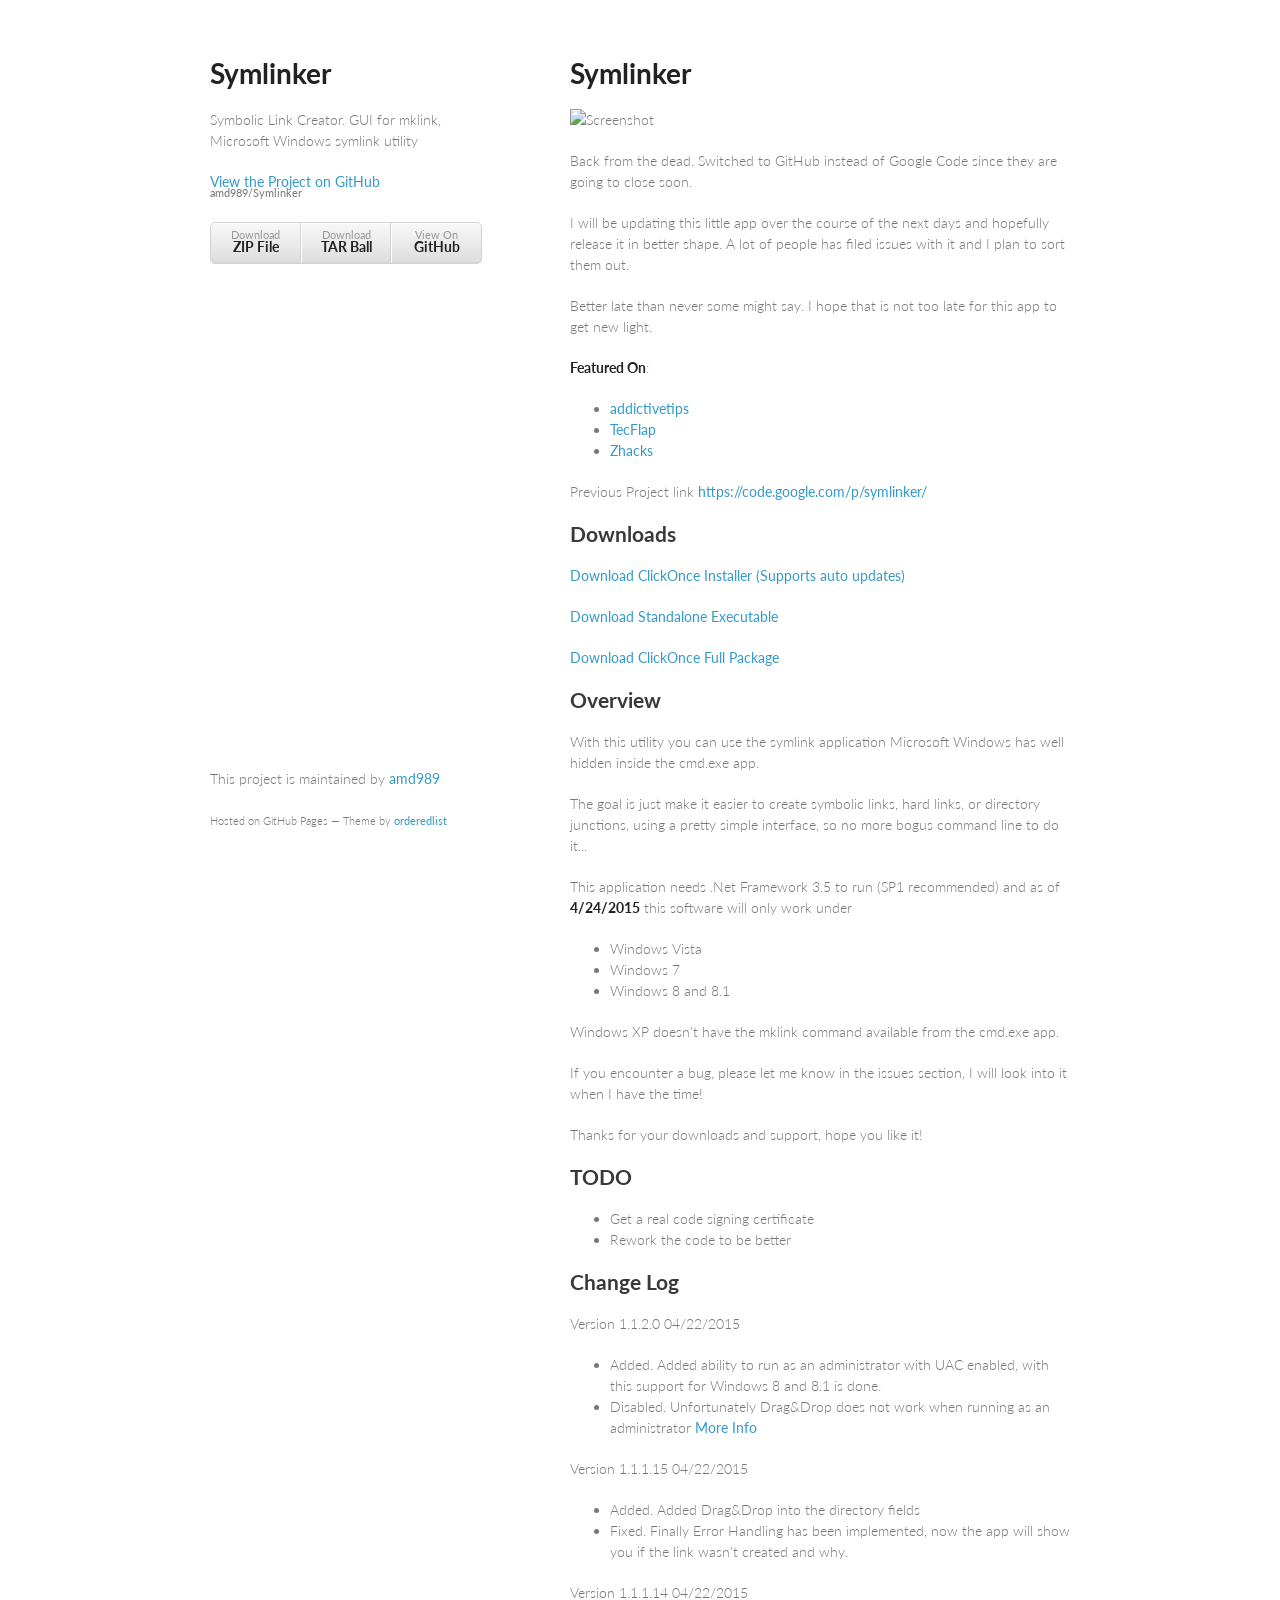
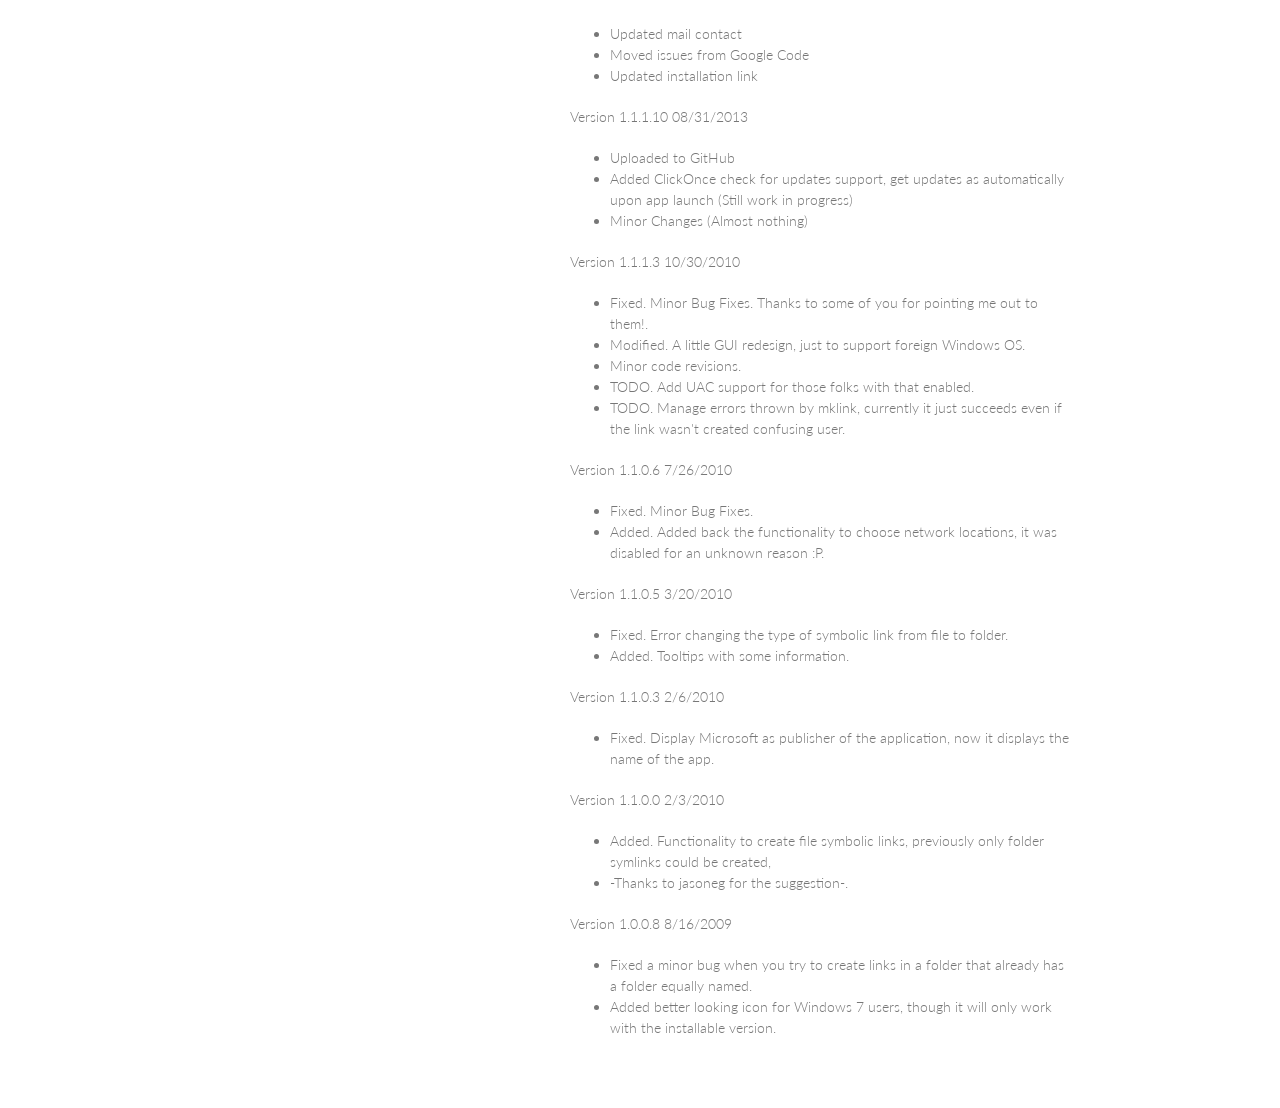
==== index.html @ 7a25e955 "Create gh-pages branch via GitHub" ====
<!doctype html>
<html>
  <head>
    <meta charset="utf-8">
    <meta http-equiv="X-UA-Compatible" content="chrome=1">
    <title>Symlinker by amd989</title>

    <link rel="stylesheet" href="stylesheets/styles.css">
    <link rel="stylesheet" href="stylesheets/pygment_trac.css">
    <meta name="viewport" content="width=device-width, initial-scale=1, user-scalable=no">
    <!--[if lt IE 9]>
    <script src="//html5shiv.googlecode.com/svn/trunk/html5.js"></script>
    <![endif]-->
  </head>
  <body>
    <div class="wrapper">
      <header>
        <h1>Symlinker</h1>
        <p>Symbolic Link Creator. GUI for mklink, Microsoft Windows symlink utility</p>

        <p class="view"><a href="https://github.com/amd989/Symlinker">View the Project on GitHub <small>amd989/Symlinker</small></a></p>


        <ul>
          <li><a href="https://github.com/amd989/Symlinker/zipball/master">Download <strong>ZIP File</strong></a></li>
          <li><a href="https://github.com/amd989/Symlinker/tarball/master">Download <strong>TAR Ball</strong></a></li>
          <li><a href="https://github.com/amd989/Symlinker">View On <strong>GitHub</strong></a></li>
        </ul>
      </header>
      <section>
        <h1>
<a id="symlinker" class="anchor" href="#symlinker" aria-hidden="true"><span class="octicon octicon-link"></span></a>Symlinker</h1>

<p><img src="http://alejandro.md/publish/Symlinker/screenshot.jpg" alt="Screenshot"></p>

<p>Back from the dead. Switched to GitHub instead of Google Code since they are going to close soon.</p>

<p>I will be updating this little app over the course of the next days and hopefully release it in better shape. A lot of people has filed issues with it and I plan to sort them out.</p>

<p>Better late than never some might say. I hope that is not too late for this app to get new light.</p>

<p><strong>Featured On</strong>:</p>

<ul>
<li><a href="http://www.addictivetips.com/windows-tips/symlinker-create-symlink-hardlink-and-directory-junction-in-windows/">addictivetips</a></li>
<li><a href="http://www.tecflap.com/2012/05/29/software-day-winautohide-symlinker-hyperdesktop/">TecFlap</a></li>
<li><a href="http://www.zhacks.com/easily-create-symbolic-link-with-mklink-gui-symlinker/">Zhacks</a></li>
</ul>

<p>Previous Project link
<a href="https://code.google.com/p/symlinker/">https://code.google.com/p/symlinker/</a></p>

<h2>
<a id="downloads" class="anchor" href="#downloads" aria-hidden="true"><span class="octicon octicon-link"></span></a>Downloads</h2>

<p><a href="http://bit.ly/symlinker_clickonce">Download ClickOnce Installer (Supports auto updates)</a></p>

<p><a href="http://bit.ly/symlinker_executable">Download Standalone Executable</a></p>

<p><a href="http://bit.ly/symlinker_package">Download ClickOnce Full Package</a></p>

<h2>
<a id="overview" class="anchor" href="#overview" aria-hidden="true"><span class="octicon octicon-link"></span></a>Overview</h2>

<p>With this utility you can use the symlink application Microsoft Windows has well hidden inside the cmd.exe app.</p>

<p>The goal is just make it easier to create symbolic links, hard links, or directory junctions, using a pretty simple interface, so no more bogus command line to do it...</p>

<p>This application needs .Net Framework 3.5 to run (SP1 recommended) and as of <strong>4/24/2015</strong> this software will only work under</p>

<ul>
<li>Windows Vista</li>
<li>Windows 7</li>
<li>Windows 8 and 8.1</li>
</ul>

<p>Windows XP doesn't have the mklink command available from the cmd.exe app. </p>

<p>If you encounter a bug, please let me know in the issues section, I will look into it when I have the time!</p>

<p>Thanks for your downloads and support, hope you like it!</p>

<h2>
<a id="todo" class="anchor" href="#todo" aria-hidden="true"><span class="octicon octicon-link"></span></a>TODO</h2>

<ul>
<li>Get a real code signing certificate</li>
<li>Rework the code to be better</li>
</ul>

<h2>
<a id="change-log" class="anchor" href="#change-log" aria-hidden="true"><span class="octicon octicon-link"></span></a>Change Log</h2>

<p>Version 1.1.2.0 04/22/2015</p>

<ul>
<li>Added. Added ability to run as an administrator with UAC enabled, with this support for Windows 8 and 8.1 is done.</li>
<li>Disabled. Unfortunately Drag&amp;Drop does not work when running as an administrator <a href="http://serverfault.com/questions/39600/why-cant-i-drag-drop-a-file-for-editing-in-notepad-in-windows-server-2008">More Info</a>
</li>
</ul>

<p>Version 1.1.1.15 04/22/2015</p>

<ul>
<li>Added. Added Drag&amp;Drop into the directory fields</li>
<li>Fixed. Finally Error Handling has been implemented, now the app will show you if the link wasn't created and why.</li>
</ul>

<p>Version 1.1.1.14 04/22/2015</p>

<ul>
<li>Updated mail contact</li>
<li>Moved issues from Google Code</li>
<li>Updated installation link</li>
</ul>

<p>Version 1.1.1.10 08/31/2013</p>

<ul>
<li>Uploaded to GitHub</li>
<li>Added ClickOnce check for updates support, get updates as automatically upon app launch (Still work in progress)</li>
<li>Minor Changes (Almost nothing)</li>
</ul>

<p>Version 1.1.1.3 10/30/2010</p>

<ul>
<li>Fixed. Minor Bug Fixes. Thanks to some of you for pointing me out to them!.</li>
<li>Modified. A little GUI redesign, just to support foreign Windows OS.</li>
<li>Minor code revisions.</li>
<li>TODO. Add UAC support for those folks with that enabled.</li>
<li>TODO. Manage errors thrown by mklink, currently it just succeeds even if the link wasn't created confusing user.</li>
</ul>

<p>Version 1.1.0.6 7/26/2010</p>

<ul>
<li>Fixed. Minor Bug Fixes.</li>
<li>Added. Added back the functionality to choose network locations, it was disabled for an unknown reason :P.</li>
</ul>

<p>Version 1.1.0.5 3/20/2010</p>

<ul>
<li>Fixed. Error changing the type of symbolic link from file to folder.</li>
<li>Added. Tooltips with some information.</li>
</ul>

<p>Version 1.1.0.3 2/6/2010</p>

<ul>
<li>Fixed. Display Microsoft as publisher of the application, now it displays the name of the app.</li>
</ul>

<p>Version 1.1.0.0 2/3/2010</p>

<ul>
<li>Added. Functionality to create file symbolic links, previously only folder symlinks could be created, </li>
<li>-Thanks to jasoneg for the suggestion-.</li>
</ul>

<p>Version 1.0.0.8 8/16/2009</p>

<ul>
<li>Fixed a minor bug when you try to create links in a folder that already has a folder equally named.</li>
<li>Added better looking icon for Windows 7 users, though it will only work with the installable version.</li>
</ul>
      </section>
      <footer>
        <p>This project is maintained by <a href="https://github.com/amd989">amd989</a></p>
        <p><small>Hosted on GitHub Pages &mdash; Theme by <a href="https://github.com/orderedlist">orderedlist</a></small></p>
      </footer>
    </div>
    <script src="javascripts/scale.fix.js"></script>
              <script type="text/javascript">
            var gaJsHost = (("https:" == document.location.protocol) ? "https://ssl." : "http://www.");
            document.write(unescape("%3Cscript src='" + gaJsHost + "google-analytics.com/ga.js' type='text/javascript'%3E%3C/script%3E"));
          </script>
          <script type="text/javascript">
            try {
              var pageTracker = _gat._getTracker("UA-57230090-3");
            pageTracker._trackPageview();
            } catch(err) {}
          </script>

  </body>
</html>
---- stylesheets/styles.css ----
@import url(https://fonts.googleapis.com/css?family=Lato:300italic,700italic,300,700);

body {
  padding:50px;
  font:14px/1.5 Lato, "Helvetica Neue", Helvetica, Arial, sans-serif;
  color:#777;
  font-weight:300;
}

h1, h2, h3, h4, h5, h6 {
  color:#222;
  margin:0 0 20px;
}

p, ul, ol, table, pre, dl {
  margin:0 0 20px;
}

h1, h2, h3 {
  line-height:1.1;
}

h1 {
  font-size:28px;
}

h2 {
  color:#393939;
}

h3, h4, h5, h6 {
  color:#494949;
}

a {
  color:#39c;
  font-weight:400;
  text-decoration:none;
}

a small {
  font-size:11px;
  color:#777;
  margin-top:-0.6em;
  display:block;
}

.wrapper {
  width:860px;
  margin:0 auto;
}

blockquote {
  border-left:1px solid #e5e5e5;
  margin:0;
  padding:0 0 0 20px;
  font-style:italic;
}

code, pre {
  font-family:Monaco, Bitstream Vera Sans Mono, Lucida Console, Terminal;
  color:#333;
  font-size:12px;
}

pre {
  padding:8px 15px;
  background: #f8f8f8;  
  border-radius:5px;
  border:1px solid #e5e5e5;
  overflow-x: auto;
}

table {
  width:100%;
  border-collapse:collapse;
}

th, td {
  text-align:left;
  padding:5px 10px;
  border-bottom:1px solid #e5e5e5;
}

dt {
  color:#444;
  font-weight:700;
}

th {
  color:#444;
}

img {
  max-width:100%;
}

header {
  width:270px;
  float:left;
  position:fixed;
}

header ul {
  list-style:none;
  height:40px;
  
  padding:0;
  
  background: #eee;
  background: -moz-linear-gradient(top, #f8f8f8 0%, #dddddd 100%);
  background: -webkit-gradient(linear, left top, left bottom, color-stop(0%,#f8f8f8), color-stop(100%,#dddddd));
  background: -webkit-linear-gradient(top, #f8f8f8 0%,#dddddd 100%);
  background: -o-linear-gradient(top, #f8f8f8 0%,#dddddd 100%);
  background: -ms-linear-gradient(top, #f8f8f8 0%,#dddddd 100%);
  background: linear-gradient(top, #f8f8f8 0%,#dddddd 100%);
  
  border-radius:5px;
  border:1px solid #d2d2d2;
  box-shadow:inset #fff 0 1px 0, inset rgba(0,0,0,0.03) 0 -1px 0;
  width:270px;
}

header li {
  width:89px;
  float:left;
  border-right:1px solid #d2d2d2;
  height:40px;
}

header ul a {
  line-height:1;
  font-size:11px;
  color:#999;
  display:block;
  text-align:center;
  padding-top:6px;
  height:40px;
}

strong {
  color:#222;
  font-weight:700;
}

header ul li + li {
  width:88px;
  border-left:1px solid #fff;
}

header ul li + li + li {
  border-right:none;
  width:89px;
}

header ul a strong {
  font-size:14px;
  display:block;
  color:#222;
}

section {
  width:500px;
  float:right;
  padding-bottom:50px;
}

small {
  font-size:11px;
}

hr {
  border:0;
  background:#e5e5e5;
  height:1px;
  margin:0 0 20px;
}

footer {
  width:270px;
  float:left;
  position:fixed;
  bottom:50px;
}

@media print, screen and (max-width: 960px) {
  
  div.wrapper {
    width:auto;
    margin:0;
  }
  
  header, section, footer {
    float:none;
    position:static;
    width:auto;
  }
  
  header {
    padding-right:320px;
  }
  
  section {
    border:1px solid #e5e5e5;
    border-width:1px 0;
    padding:20px 0;
    margin:0 0 20px;
  }
  
  header a small {
    display:inline;
  }
  
  header ul {
    position:absolute;
    right:50px;
    top:52px;
  }
}

@media print, screen and (max-width: 720px) {
  body {
    word-wrap:break-word;
  }
  
  header {
    padding:0;
  }
  
  header ul, header p.view {
    position:static;
  }
  
  pre, code {
    word-wrap:normal;
  }
}

@media print, screen and (max-width: 480px) {
  body {
    padding:15px;
  }
  
  header ul {
    display:none;
  }
}

@media print {
  body {
    padding:0.4in;
    font-size:12pt;
    color:#444;
  }
}
---- stylesheets/pygment_trac.css ----
.highlight  { background: #ffffff; }
.highlight .c { color: #999988; font-style: italic } /* Comment */
.highlight .err { color: #a61717; background-color: #e3d2d2 } /* Error */
.highlight .k { font-weight: bold } /* Keyword */
.highlight .o { font-weight: bold } /* Operator */
.highlight .cm { color: #999988; font-style: italic } /* Comment.Multiline */
.highlight .cp { color: #999999; font-weight: bold } /* Comment.Preproc */
.highlight .c1 { color: #999988; font-style: italic } /* Comment.Single */
.highlight .cs { color: #999999; font-weight: bold; font-style: italic } /* Comment.Special */
.highlight .gd { color: #000000; background-color: #ffdddd } /* Generic.Deleted */
.highlight .gd .x { color: #000000; background-color: #ffaaaa } /* Generic.Deleted.Specific */
.highlight .ge { font-style: italic } /* Generic.Emph */
.highlight .gr { color: #aa0000 } /* Generic.Error */
.highlight .gh { color: #999999 } /* Generic.Heading */
.highlight .gi { color: #000000; background-color: #ddffdd } /* Generic.Inserted */
.highlight .gi .x { color: #000000; background-color: #aaffaa } /* Generic.Inserted.Specific */
.highlight .go { color: #888888 } /* Generic.Output */
.highlight .gp { color: #555555 } /* Generic.Prompt */
.highlight .gs { font-weight: bold } /* Generic.Strong */
.highlight .gu { color: #800080; font-weight: bold; } /* Generic.Subheading */
.highlight .gt { color: #aa0000 } /* Generic.Traceback */
.highlight .kc { font-weight: bold } /* Keyword.Constant */
.highlight .kd { font-weight: bold } /* Keyword.Declaration */
.highlight .kn { font-weight: bold } /* Keyword.Namespace */
.highlight .kp { font-weight: bold } /* Keyword.Pseudo */
.highlight .kr { font-weight: bold } /* Keyword.Reserved */
.highlight .kt { color: #445588; font-weight: bold } /* Keyword.Type */
.highlight .m { color: #009999 } /* Literal.Number */
.highlight .s { color: #d14 } /* Literal.String */
.highlight .na { color: #008080 } /* Name.Attribute */
.highlight .nb { color: #0086B3 } /* Name.Builtin */
.highlight .nc { color: #445588; font-weight: bold } /* Name.Class */
.highlight .no { color: #008080 } /* Name.Constant */
.highlight .ni { color: #800080 } /* Name.Entity */
.highlight .ne { color: #990000; font-weight: bold } /* Name.Exception */
.highlight .nf { color: #990000; font-weight: bold } /* Name.Function */
.highlight .nn { color: #555555 } /* Name.Namespace */
.highlight .nt { color: #000080 } /* Name.Tag */
.highlight .nv { color: #008080 } /* Name.Variable */
.highlight .ow { font-weight: bold } /* Operator.Word */
.highlight .w { color: #bbbbbb } /* Text.Whitespace */
.highlight .mf { color: #009999 } /* Literal.Number.Float */
.highlight .mh { color: #009999 } /* Literal.Number.Hex */
.highlight .mi { color: #009999 } /* Literal.Number.Integer */
.highlight .mo { color: #009999 } /* Literal.Number.Oct */
.highlight .sb { color: #d14 } /* Literal.String.Backtick */
.highlight .sc { color: #d14 } /* Literal.String.Char */
.highlight .sd { color: #d14 } /* Literal.String.Doc */
.highlight .s2 { color: #d14 } /* Literal.String.Double */
.highlight .se { color: #d14 } /* Literal.String.Escape */
.highlight .sh { color: #d14 } /* Literal.String.Heredoc */
.highlight .si { color: #d14 } /* Literal.String.Interpol */
.highlight .sx { color: #d14 } /* Literal.String.Other */
.highlight .sr { color: #009926 } /* Literal.String.Regex */
.highlight .s1 { color: #d14 } /* Literal.String.Single */
.highlight .ss { color: #990073 } /* Literal.String.Symbol */
.highlight .bp { color: #999999 } /* Name.Builtin.Pseudo */
.highlight .vc { color: #008080 } /* Name.Variable.Class */
.highlight .vg { color: #008080 } /* Name.Variable.Global */
.highlight .vi { color: #008080 } /* Name.Variable.Instance */
.highlight .il { color: #009999 } /* Literal.Number.Integer.Long */

.type-csharp .highlight .k { color: #0000FF }
.type-csharp .highlight .kt { color: #0000FF }
.type-csharp .highlight .nf { color: #000000; font-weight: normal }
.type-csharp .highlight .nc { color: #2B91AF }
.type-csharp .highlight .nn { color: #000000 }
.type-csharp .highlight .s { color: #A31515 }
.type-csharp .highlight .sc { color: #A31515 }
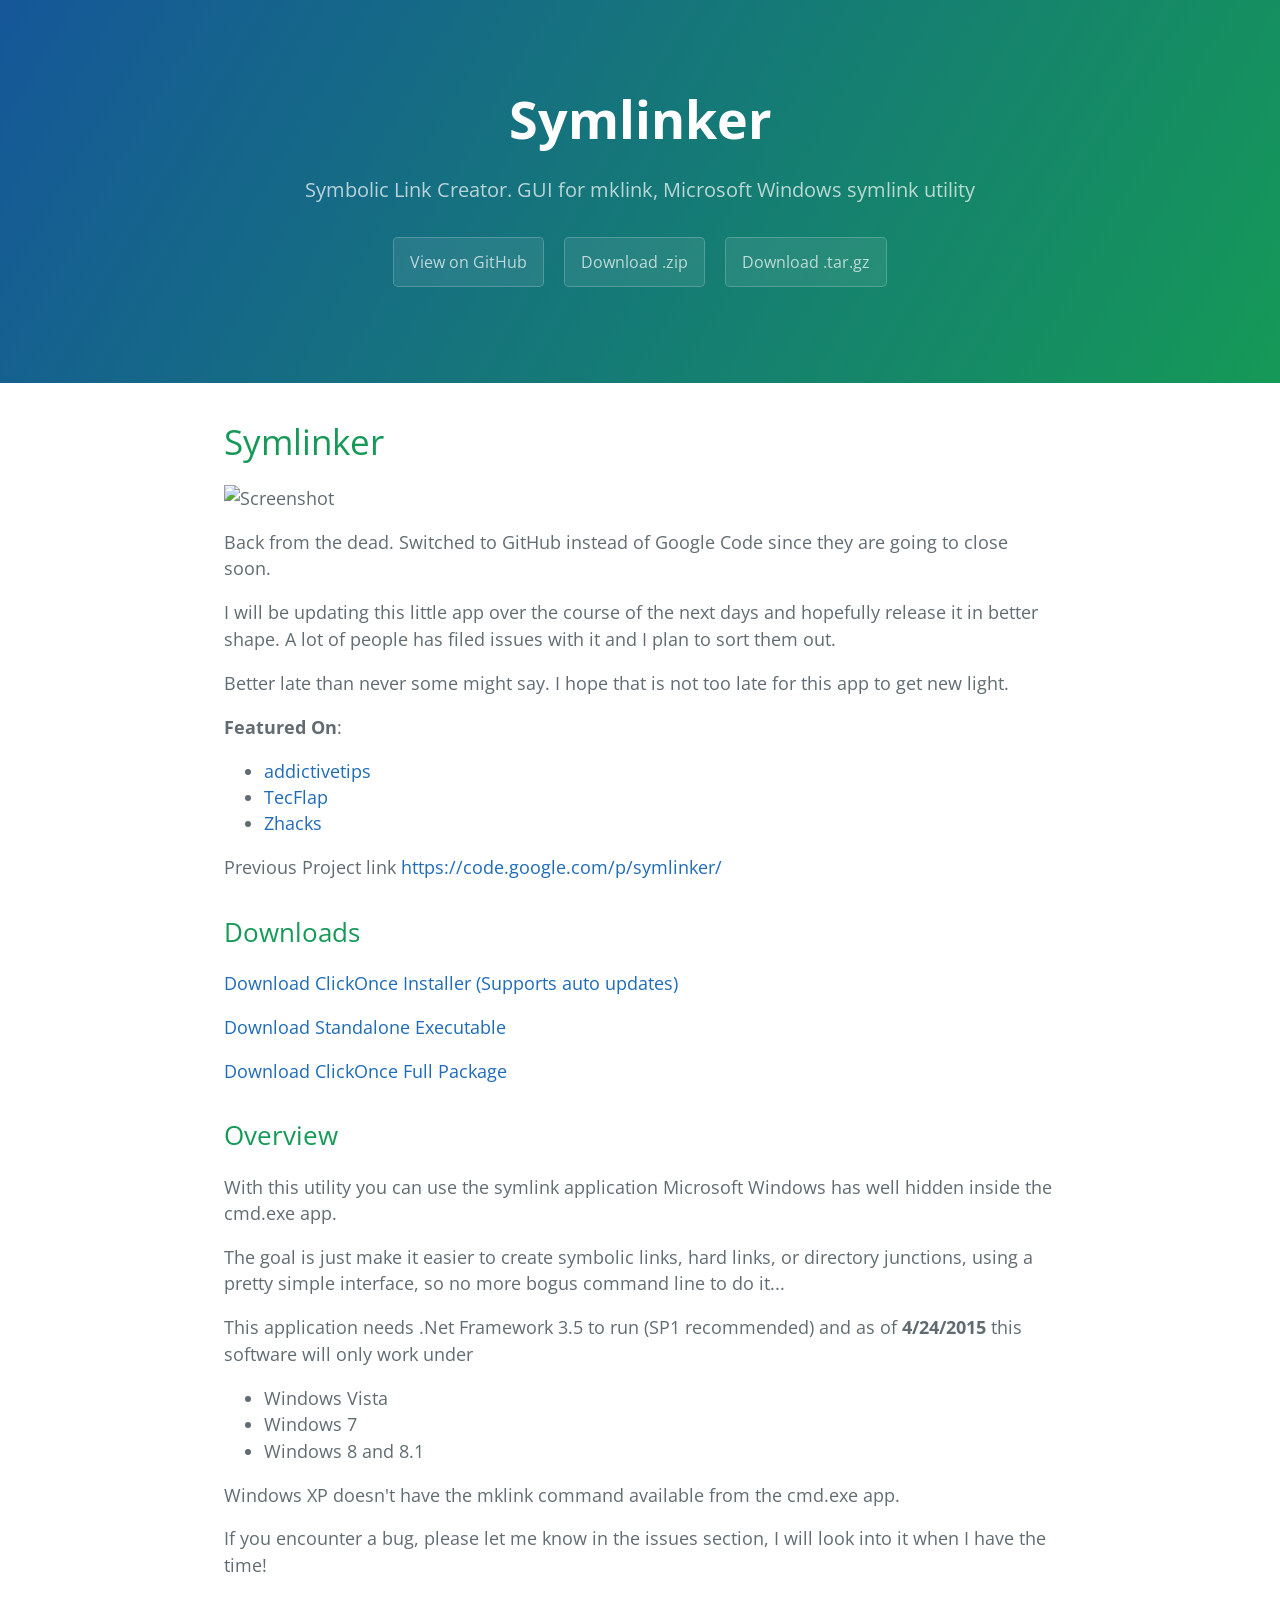
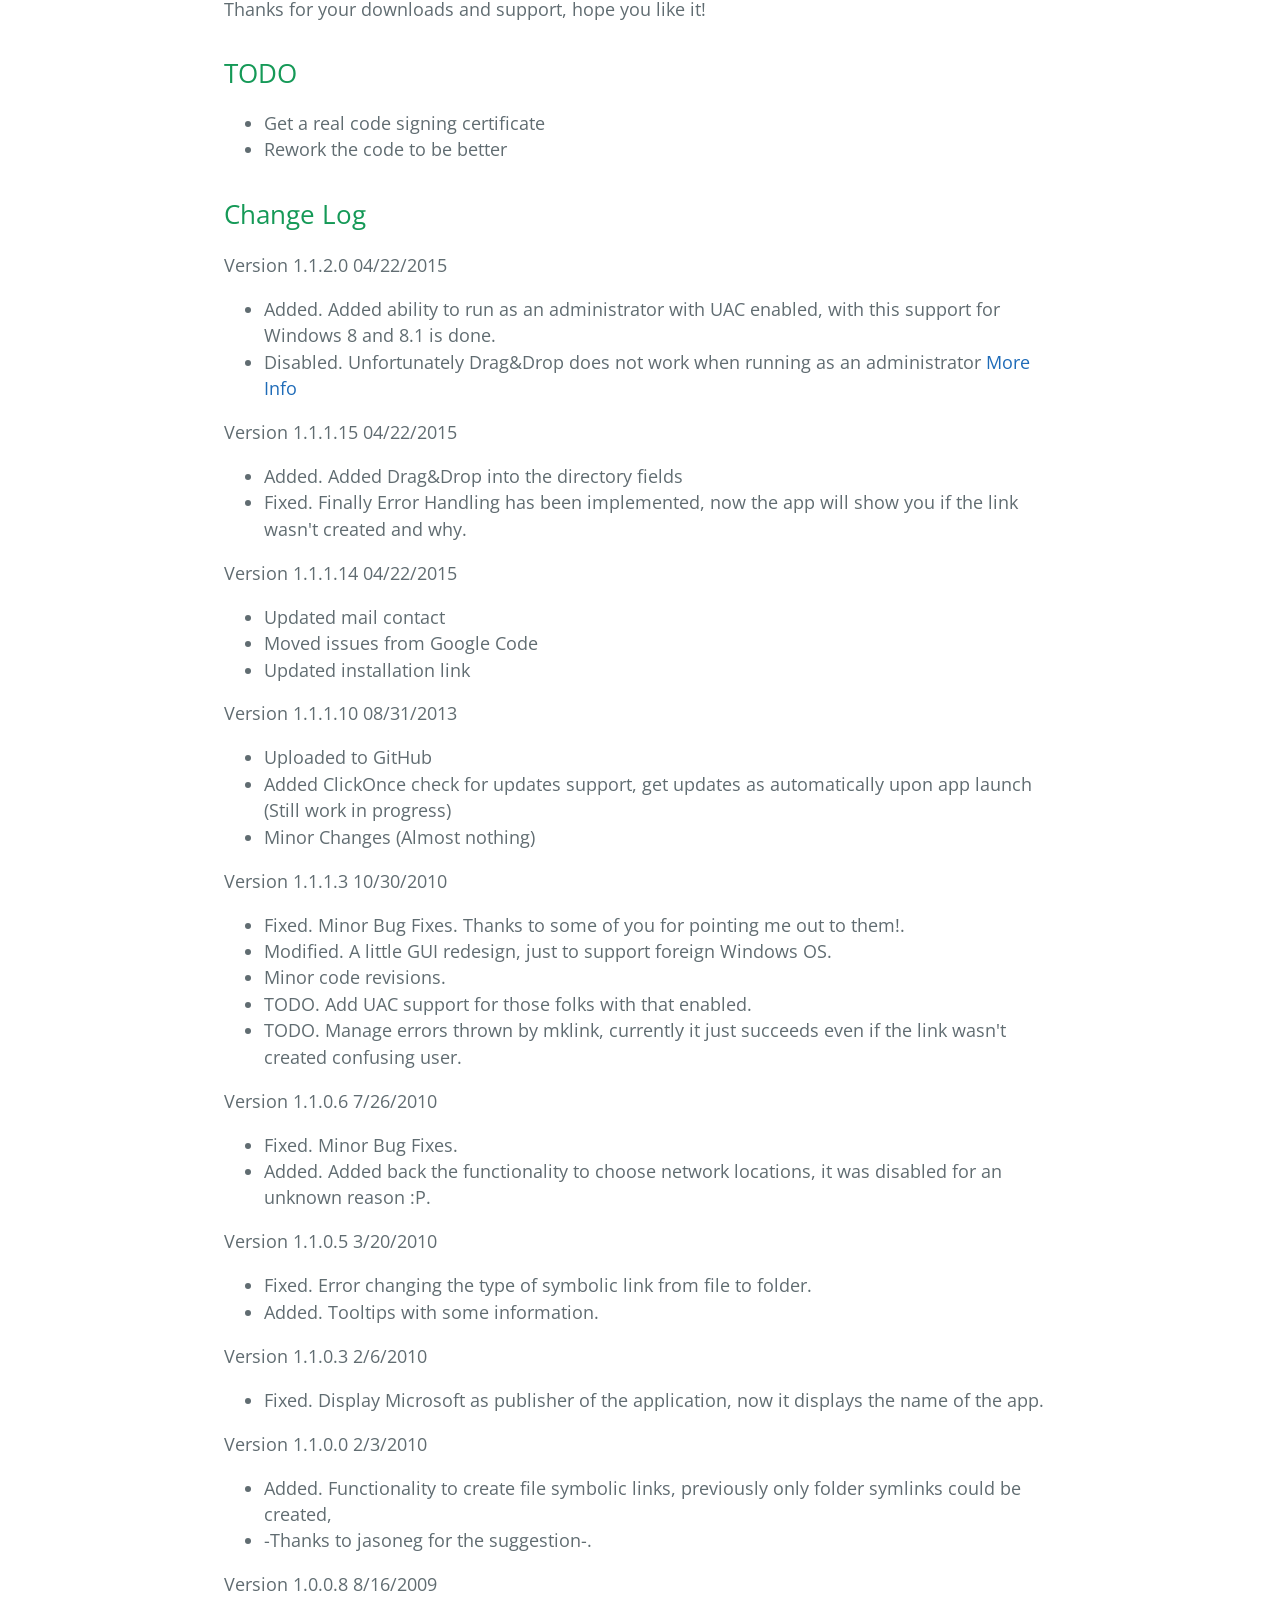
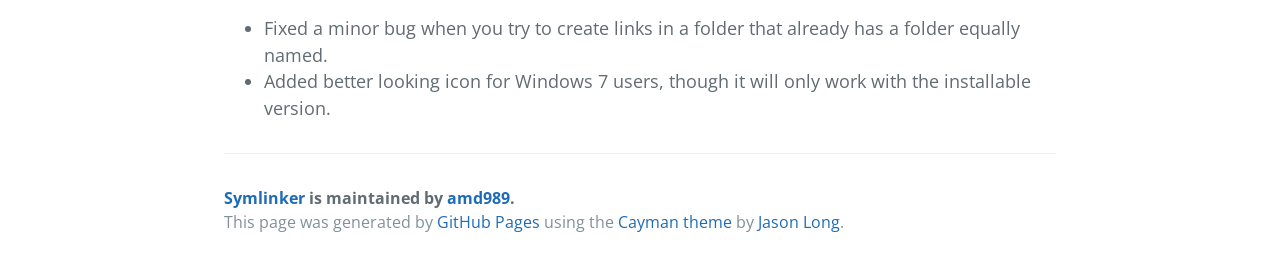
==== commit 15c84243: "Create gh-pages branch via GitHub" ====
--- a/index.html
+++ b/index.html
@@ -1,34 +1,25 @@
-<!doctype html>
-<html>
+<!DOCTYPE html>
+<html lang="en-us">
   <head>
-    <meta charset="utf-8">
-    <meta http-equiv="X-UA-Compatible" content="chrome=1">
+    <meta charset="UTF-8">
     <title>Symlinker by amd989</title>
-
-    <link rel="stylesheet" href="stylesheets/styles.css">
-    <link rel="stylesheet" href="stylesheets/pygment_trac.css">
-    <meta name="viewport" content="width=device-width, initial-scale=1, user-scalable=no">
-    <!--[if lt IE 9]>
-    <script src="//html5shiv.googlecode.com/svn/trunk/html5.js"></script>
-    <![endif]-->
+    <meta name="viewport" content="width=device-width, initial-scale=1">
+    <link rel="stylesheet" type="text/css" href="stylesheets/normalize.css" media="screen">
+    <link href='http://fonts.googleapis.com/css?family=Open+Sans:400,700' rel='stylesheet' type='text/css'>
+    <link rel="stylesheet" type="text/css" href="stylesheets/stylesheet.css" media="screen">
+    <link rel="stylesheet" type="text/css" href="stylesheets/github-light.css" media="screen">
   </head>
   <body>
-    <div class="wrapper">
-      <header>
-        <h1>Symlinker</h1>
-        <p>Symbolic Link Creator. GUI for mklink, Microsoft Windows symlink utility</p>
+    <section class="page-header">
+      <h1 class="project-name">Symlinker</h1>
+      <h2 class="project-tagline">Symbolic Link Creator. GUI for mklink, Microsoft Windows symlink utility</h2>
+      <a href="https://github.com/amd989/Symlinker" class="btn">View on GitHub</a>
+      <a href="https://github.com/amd989/Symlinker/zipball/master" class="btn">Download .zip</a>
+      <a href="https://github.com/amd989/Symlinker/tarball/master" class="btn">Download .tar.gz</a>
+    </section>
 
-        <p class="view"><a href="https://github.com/amd989/Symlinker">View the Project on GitHub <small>amd989/Symlinker</small></a></p>
-
-
-        <ul>
-          <li><a href="https://github.com/amd989/Symlinker/zipball/master">Download <strong>ZIP File</strong></a></li>
-          <li><a href="https://github.com/amd989/Symlinker/tarball/master">Download <strong>TAR Ball</strong></a></li>
-          <li><a href="https://github.com/amd989/Symlinker">View On <strong>GitHub</strong></a></li>
-        </ul>
-      </header>
-      <section>
-        <h1>
+    <section class="main-content">
+      <h1>
 <a id="symlinker" class="anchor" href="#symlinker" aria-hidden="true"><span class="octicon octicon-link"></span></a>Symlinker</h1>
 
 <p><img src="http://alejandro.md/publish/Symlinker/screenshot.jpg" alt="Screenshot"></p>
@@ -165,14 +156,16 @@
 <li>Fixed a minor bug when you try to create links in a folder that already has a folder equally named.</li>
 <li>Added better looking icon for Windows 7 users, though it will only work with the installable version.</li>
 </ul>
-      </section>
-      <footer>
-        <p>This project is maintained by <a href="https://github.com/amd989">amd989</a></p>
-        <p><small>Hosted on GitHub Pages &mdash; Theme by <a href="https://github.com/orderedlist">orderedlist</a></small></p>
+
+      <footer class="site-footer">
+        <span class="site-footer-owner"><a href="https://github.com/amd989/Symlinker">Symlinker</a> is maintained by <a href="https://github.com/amd989">amd989</a>.</span>
+
+        <span class="site-footer-credits">This page was generated by <a href="https://pages.github.com">GitHub Pages</a> using the <a href="https://github.com/jasonlong/cayman-theme">Cayman theme</a> by <a href="https://twitter.com/jasonlong">Jason Long</a>.</span>
       </footer>
-    </div>
-    <script src="javascripts/scale.fix.js"></script>
-              <script type="text/javascript">
+
+    </section>
+
+            <script type="text/javascript">
             var gaJsHost = (("https:" == document.location.protocol) ? "https://ssl." : "http://www.");
             document.write(unescape("%3Cscript src='" + gaJsHost + "google-analytics.com/ga.js' type='text/javascript'%3E%3C/script%3E"));
           </script>
@@ -184,4 +177,5 @@
           </script>
 
   </body>
-</html>+</html>
+
--- a/stylesheets/stylesheet.css
+++ b/stylesheets/stylesheet.css
@@ -0,0 +1,245 @@
+* {
+  box-sizing: border-box; }
+
+body {
+  padding: 0;
+  margin: 0;
+  font-family: "Open Sans", "Helvetica Neue", Helvetica, Arial, sans-serif;
+  font-size: 16px;
+  line-height: 1.5;
+  color: #606c71; }
+
+a {
+  color: #1e6bb8;
+  text-decoration: none; }
+  a:hover {
+    text-decoration: underline; }
+
+.btn {
+  display: inline-block;
+  margin-bottom: 1rem;
+  color: rgba(255, 255, 255, 0.7);
+  background-color: rgba(255, 255, 255, 0.08);
+  border-color: rgba(255, 255, 255, 0.2);
+  border-style: solid;
+  border-width: 1px;
+  border-radius: 0.3rem;
+  transition: color 0.2s, background-color 0.2s, border-color 0.2s; }
+  .btn + .btn {
+    margin-left: 1rem; }
+
+.btn:hover {
+  color: rgba(255, 255, 255, 0.8);
+  text-decoration: none;
+  background-color: rgba(255, 255, 255, 0.2);
+  border-color: rgba(255, 255, 255, 0.3); }
+
+@media screen and (min-width: 64em) {
+  .btn {
+    padding: 0.75rem 1rem; } }
+
+@media screen and (min-width: 42em) and (max-width: 64em) {
+  .btn {
+    padding: 0.6rem 0.9rem;
+    font-size: 0.9rem; } }
+
+@media screen and (max-width: 42em) {
+  .btn {
+    display: block;
+    width: 100%;
+    padding: 0.75rem;
+    font-size: 0.9rem; }
+    .btn + .btn {
+      margin-top: 1rem;
+      margin-left: 0; } }
+
+.page-header {
+  color: #fff;
+  text-align: center;
+  background-color: #159957;
+  background-image: linear-gradient(120deg, #155799, #159957); }
+
+@media screen and (min-width: 64em) {
+  .page-header {
+    padding: 5rem 6rem; } }
+
+@media screen and (min-width: 42em) and (max-width: 64em) {
+  .page-header {
+    padding: 3rem 4rem; } }
+
+@media screen and (max-width: 42em) {
+  .page-header {
+    padding: 2rem 1rem; } }
+
+.project-name {
+  margin-top: 0;
+  margin-bottom: 0.1rem; }
+
+@media screen and (min-width: 64em) {
+  .project-name {
+    font-size: 3.25rem; } }
+
+@media screen and (min-width: 42em) and (max-width: 64em) {
+  .project-name {
+    font-size: 2.25rem; } }
+
+@media screen and (max-width: 42em) {
+  .project-name {
+    font-size: 1.75rem; } }
+
+.project-tagline {
+  margin-bottom: 2rem;
+  font-weight: normal;
+  opacity: 0.7; }
+
+@media screen and (min-width: 64em) {
+  .project-tagline {
+    font-size: 1.25rem; } }
+
+@media screen and (min-width: 42em) and (max-width: 64em) {
+  .project-tagline {
+    font-size: 1.15rem; } }
+
+@media screen and (max-width: 42em) {
+  .project-tagline {
+    font-size: 1rem; } }
+
+.main-content :first-child {
+  margin-top: 0; }
+.main-content img {
+  max-width: 100%; }
+.main-content h1, .main-content h2, .main-content h3, .main-content h4, .main-content h5, .main-content h6 {
+  margin-top: 2rem;
+  margin-bottom: 1rem;
+  font-weight: normal;
+  color: #159957; }
+.main-content p {
+  margin-bottom: 1em; }
+.main-content code {
+  padding: 2px 4px;
+  font-family: Consolas, "Liberation Mono", Menlo, Courier, monospace;
+  font-size: 0.9rem;
+  color: #383e41;
+  background-color: #f3f6fa;
+  border-radius: 0.3rem; }
+.main-content pre {
+  padding: 0.8rem;
+  margin-top: 0;
+  margin-bottom: 1rem;
+  font: 1rem Consolas, "Liberation Mono", Menlo, Courier, monospace;
+  color: #567482;
+  word-wrap: normal;
+  background-color: #f3f6fa;
+  border: solid 1px #dce6f0;
+  border-radius: 0.3rem; }
+  .main-content pre > code {
+    padding: 0;
+    margin: 0;
+    font-size: 0.9rem;
+    color: #567482;
+    word-break: normal;
+    white-space: pre;
+    background: transparent;
+    border: 0; }
+.main-content .highlight {
+  margin-bottom: 1rem; }
+  .main-content .highlight pre {
+    margin-bottom: 0;
+    word-break: normal; }
+.main-content .highlight pre, .main-content pre {
+  padding: 0.8rem;
+  overflow: auto;
+  font-size: 0.9rem;
+  line-height: 1.45;
+  border-radius: 0.3rem; }
+.main-content pre code, .main-content pre tt {
+  display: inline;
+  max-width: initial;
+  padding: 0;
+  margin: 0;
+  overflow: initial;
+  line-height: inherit;
+  word-wrap: normal;
+  background-color: transparent;
+  border: 0; }
+  .main-content pre code:before, .main-content pre code:after, .main-content pre tt:before, .main-content pre tt:after {
+    content: normal; }
+.main-content ul, .main-content ol {
+  margin-top: 0; }
+.main-content blockquote {
+  padding: 0 1rem;
+  margin-left: 0;
+  color: #819198;
+  border-left: 0.3rem solid #dce6f0; }
+  .main-content blockquote > :first-child {
+    margin-top: 0; }
+  .main-content blockquote > :last-child {
+    margin-bottom: 0; }
+.main-content table {
+  display: block;
+  width: 100%;
+  overflow: auto;
+  word-break: normal;
+  word-break: keep-all; }
+  .main-content table th {
+    font-weight: bold; }
+  .main-content table th, .main-content table td {
+    padding: 0.5rem 1rem;
+    border: 1px solid #e9ebec; }
+.main-content dl {
+  padding: 0; }
+  .main-content dl dt {
+    padding: 0;
+    margin-top: 1rem;
+    font-size: 1rem;
+    font-weight: bold; }
+  .main-content dl dd {
+    padding: 0;
+    margin-bottom: 1rem; }
+.main-content hr {
+  height: 2px;
+  padding: 0;
+  margin: 1rem 0;
+  background-color: #eff0f1;
+  border: 0; }
+
+@media screen and (min-width: 64em) {
+  .main-content {
+    max-width: 64rem;
+    padding: 2rem 6rem;
+    margin: 0 auto;
+    font-size: 1.1rem; } }
+
+@media screen and (min-width: 42em) and (max-width: 64em) {
+  .main-content {
+    padding: 2rem 4rem;
+    font-size: 1.1rem; } }
+
+@media screen and (max-width: 42em) {
+  .main-content {
+    padding: 2rem 1rem;
+    font-size: 1rem; } }
+
+.site-footer {
+  padding-top: 2rem;
+  margin-top: 2rem;
+  border-top: solid 1px #eff0f1; }
+
+.site-footer-owner {
+  display: block;
+  font-weight: bold; }
+
+.site-footer-credits {
+  color: #819198; }
+
+@media screen and (min-width: 64em) {
+  .site-footer {
+    font-size: 1rem; } }
+
+@media screen and (min-width: 42em) and (max-width: 64em) {
+  .site-footer {
+    font-size: 1rem; } }
+
+@media screen and (max-width: 42em) {
+  .site-footer {
+    font-size: 0.9rem; } }
--- a/stylesheets/github-light.css
+++ b/stylesheets/github-light.css
@@ -0,0 +1,115 @@
+/*
+   Copyright 2014 GitHub Inc.
+
+   Licensed under the Apache License, Version 2.0 (the "License");
+   you may not use this file except in compliance with the License.
+   You may obtain a copy of the License at
+
+       http://www.apache.org/licenses/LICENSE-2.0
+
+   Unless required by applicable law or agreed to in writing, software
+   distributed under the License is distributed on an "AS IS" BASIS,
+   WITHOUT WARRANTIES OR CONDITIONS OF ANY KIND, either express or implied.
+   See the License for the specific language governing permissions and
+   limitations under the License.
+
+*/
+
+.pl-c /* comment */ {
+  color: #969896;
+}
+
+.pl-c1      /* constant, markup.raw, meta.diff.header, meta.module-reference, meta.property-name, support, support.constant, support.variable, variable.other.constant */,
+.pl-s .pl-v /* string variable */ {
+  color: #0086b3;
+}
+
+.pl-e  /* entity */,
+.pl-en /* entity.name */ {
+  color: #795da3;
+}
+
+.pl-s .pl-s1 /* string source */,
+.pl-smi      /* storage.modifier.import, storage.modifier.package, storage.type.java, variable.other, variable.parameter.function */ {
+  color: #333;
+}
+
+.pl-ent /* entity.name.tag */ {
+  color: #63a35c;
+}
+
+.pl-k /* keyword, storage, storage.type */ {
+  color: #a71d5d;
+}
+
+.pl-pds              /* punctuation.definition.string, string.regexp.character-class */,
+.pl-s                /* string */,
+.pl-s .pl-pse .pl-s1 /* string punctuation.section.embedded source */,
+.pl-sr               /* string.regexp */,
+.pl-sr .pl-cce       /* string.regexp constant.character.escape */,
+.pl-sr .pl-sra       /* string.regexp string.regexp.arbitrary-repitition */,
+.pl-sr .pl-sre       /* string.regexp source.ruby.embedded */ {
+  color: #183691;
+}
+
+.pl-v /* variable */ {
+  color: #ed6a43;
+}
+
+.pl-id /* invalid.deprecated */ {
+  color: #b52a1d;
+}
+
+.pl-ii /* invalid.illegal */ {
+  background-color: #b52a1d;
+  color: #f8f8f8;
+}
+
+.pl-sr .pl-cce /* string.regexp constant.character.escape */ {
+  color: #63a35c;
+  font-weight: bold;
+}
+
+.pl-ml /* markup.list */ {
+  color: #693a17;
+}
+
+.pl-mh        /* markup.heading */,
+.pl-mh .pl-en /* markup.heading entity.name */,
+.pl-ms        /* meta.separator */ {
+  color: #1d3e81;
+  font-weight: bold;
+}
+
+.pl-mq /* markup.quote */ {
+  color: #008080;
+}
+
+.pl-mi /* markup.italic */ {
+  color: #333;
+  font-style: italic;
+}
+
+.pl-mb /* markup.bold */ {
+  color: #333;
+  font-weight: bold;
+}
+
+.pl-md /* markup.deleted, meta.diff.header.from-file */ {
+  background-color: #ffecec;
+  color: #bd2c00;
+}
+
+.pl-mi1 /* markup.inserted, meta.diff.header.to-file */ {
+  background-color: #eaffea;
+  color: #55a532;
+}
+
+.pl-mdr /* meta.diff.range */ {
+  color: #795da3;
+  font-weight: bold;
+}
+
+.pl-mo /* meta.output */ {
+  color: #1d3e81;
+}
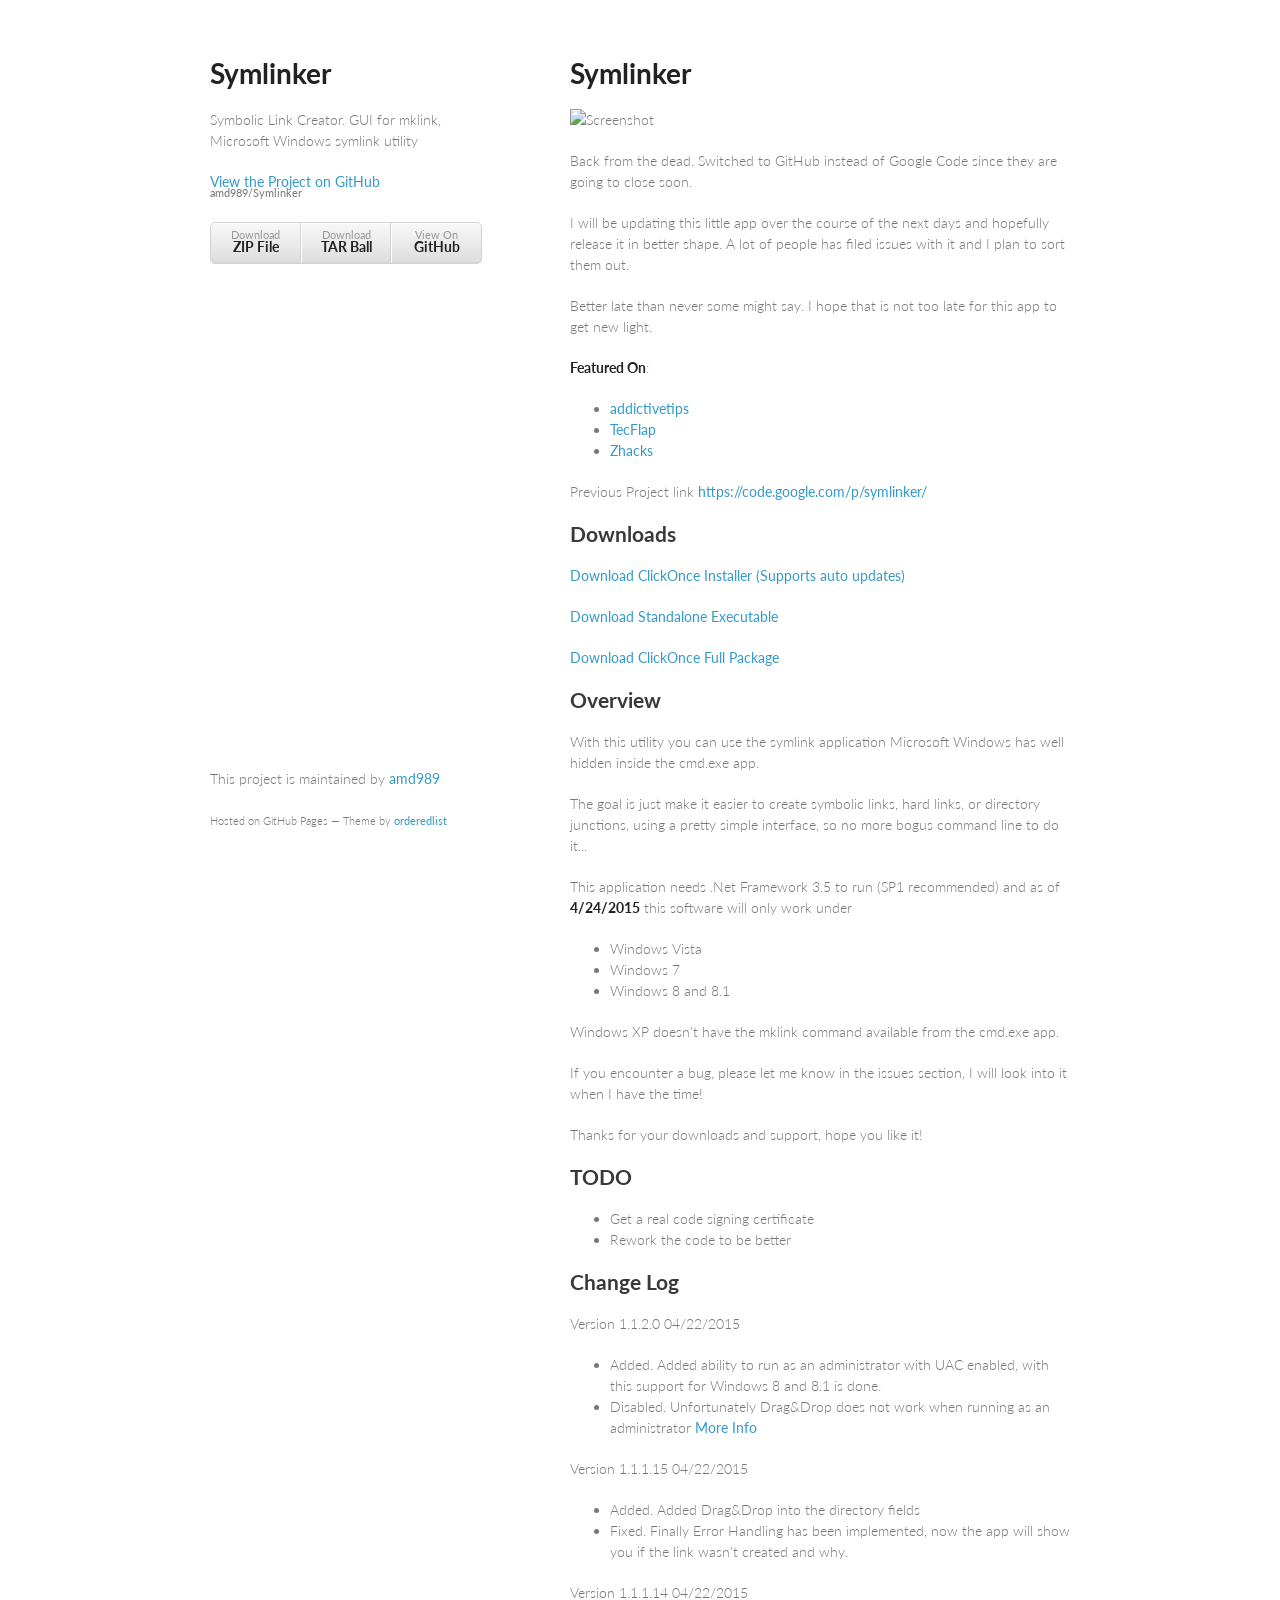
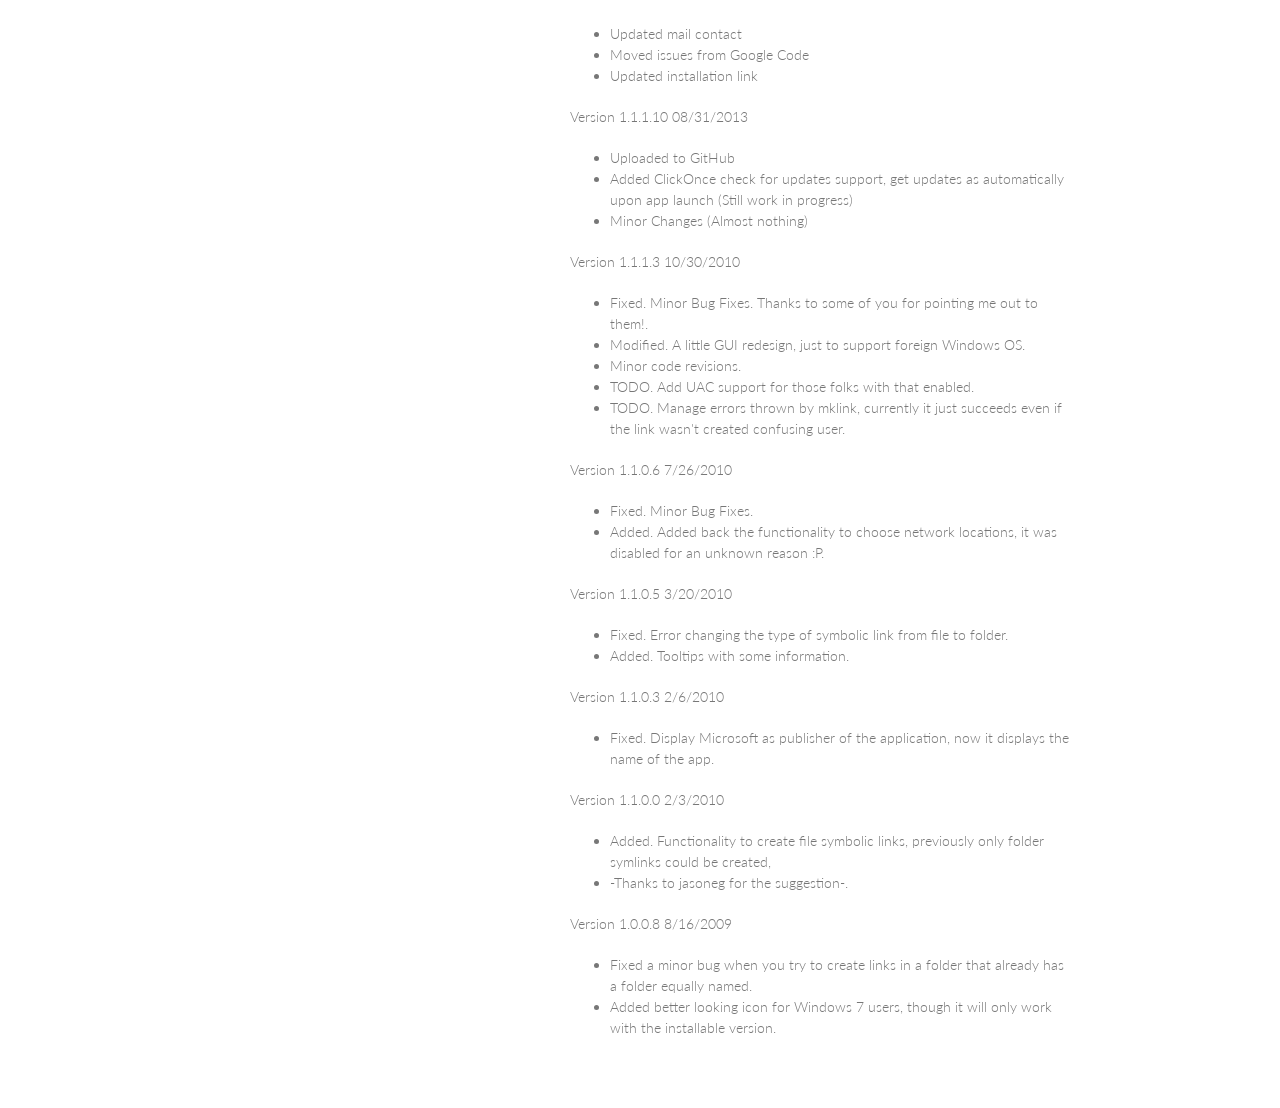
==== commit 7bf203dc: "Create gh-pages branch via GitHub" ====
--- a/index.html
+++ b/index.html
@@ -1,25 +1,34 @@
-<!DOCTYPE html>
-<html lang="en-us">
+<!doctype html>
+<html>
   <head>
-    <meta charset="UTF-8">
+    <meta charset="utf-8">
+    <meta http-equiv="X-UA-Compatible" content="chrome=1">
     <title>Symlinker by amd989</title>
-    <meta name="viewport" content="width=device-width, initial-scale=1">
-    <link rel="stylesheet" type="text/css" href="stylesheets/normalize.css" media="screen">
-    <link href='http://fonts.googleapis.com/css?family=Open+Sans:400,700' rel='stylesheet' type='text/css'>
-    <link rel="stylesheet" type="text/css" href="stylesheets/stylesheet.css" media="screen">
-    <link rel="stylesheet" type="text/css" href="stylesheets/github-light.css" media="screen">
+
+    <link rel="stylesheet" href="stylesheets/styles.css">
+    <link rel="stylesheet" href="stylesheets/pygment_trac.css">
+    <meta name="viewport" content="width=device-width, initial-scale=1, user-scalable=no">
+    <!--[if lt IE 9]>
+    <script src="//html5shiv.googlecode.com/svn/trunk/html5.js"></script>
+    <![endif]-->
   </head>
   <body>
-    <section class="page-header">
-      <h1 class="project-name">Symlinker</h1>
-      <h2 class="project-tagline">Symbolic Link Creator. GUI for mklink, Microsoft Windows symlink utility</h2>
-      <a href="https://github.com/amd989/Symlinker" class="btn">View on GitHub</a>
-      <a href="https://github.com/amd989/Symlinker/zipball/master" class="btn">Download .zip</a>
-      <a href="https://github.com/amd989/Symlinker/tarball/master" class="btn">Download .tar.gz</a>
-    </section>
+    <div class="wrapper">
+      <header>
+        <h1>Symlinker</h1>
+        <p>Symbolic Link Creator. GUI for mklink, Microsoft Windows symlink utility</p>
 
-    <section class="main-content">
-      <h1>
+        <p class="view"><a href="https://github.com/amd989/Symlinker">View the Project on GitHub <small>amd989/Symlinker</small></a></p>
+
+
+        <ul>
+          <li><a href="https://github.com/amd989/Symlinker/zipball/master">Download <strong>ZIP File</strong></a></li>
+          <li><a href="https://github.com/amd989/Symlinker/tarball/master">Download <strong>TAR Ball</strong></a></li>
+          <li><a href="https://github.com/amd989/Symlinker">View On <strong>GitHub</strong></a></li>
+        </ul>
+      </header>
+      <section>
+        <h1>
 <a id="symlinker" class="anchor" href="#symlinker" aria-hidden="true"><span class="octicon octicon-link"></span></a>Symlinker</h1>
 
 <p><img src="http://alejandro.md/publish/Symlinker/screenshot.jpg" alt="Screenshot"></p>
@@ -156,16 +165,14 @@
 <li>Fixed a minor bug when you try to create links in a folder that already has a folder equally named.</li>
 <li>Added better looking icon for Windows 7 users, though it will only work with the installable version.</li>
 </ul>
-
-      <footer class="site-footer">
-        <span class="site-footer-owner"><a href="https://github.com/amd989/Symlinker">Symlinker</a> is maintained by <a href="https://github.com/amd989">amd989</a>.</span>
-
-        <span class="site-footer-credits">This page was generated by <a href="https://pages.github.com">GitHub Pages</a> using the <a href="https://github.com/jasonlong/cayman-theme">Cayman theme</a> by <a href="https://twitter.com/jasonlong">Jason Long</a>.</span>
+      </section>
+      <footer>
+        <p>This project is maintained by <a href="https://github.com/amd989">amd989</a></p>
+        <p><small>Hosted on GitHub Pages &mdash; Theme by <a href="https://github.com/orderedlist">orderedlist</a></small></p>
       </footer>
-
-    </section>
-
-            <script type="text/javascript">
+    </div>
+    <script src="javascripts/scale.fix.js"></script>
+              <script type="text/javascript">
             var gaJsHost = (("https:" == document.location.protocol) ? "https://ssl." : "http://www.");
             document.write(unescape("%3Cscript src='" + gaJsHost + "google-analytics.com/ga.js' type='text/javascript'%3E%3C/script%3E"));
           </script>
@@ -177,5 +184,4 @@
           </script>
 
   </body>
-</html>
-
+</html>
--- a/stylesheets/styles.css
+++ b/stylesheets/styles.css
@@ -0,0 +1,255 @@
+@import url(https://fonts.googleapis.com/css?family=Lato:300italic,700italic,300,700);
+
+body {
+  padding:50px;
+  font:14px/1.5 Lato, "Helvetica Neue", Helvetica, Arial, sans-serif;
+  color:#777;
+  font-weight:300;
+}
+
+h1, h2, h3, h4, h5, h6 {
+  color:#222;
+  margin:0 0 20px;
+}
+
+p, ul, ol, table, pre, dl {
+  margin:0 0 20px;
+}
+
+h1, h2, h3 {
+  line-height:1.1;
+}
+
+h1 {
+  font-size:28px;
+}
+
+h2 {
+  color:#393939;
+}
+
+h3, h4, h5, h6 {
+  color:#494949;
+}
+
+a {
+  color:#39c;
+  font-weight:400;
+  text-decoration:none;
+}
+
+a small {
+  font-size:11px;
+  color:#777;
+  margin-top:-0.6em;
+  display:block;
+}
+
+.wrapper {
+  width:860px;
+  margin:0 auto;
+}
+
+blockquote {
+  border-left:1px solid #e5e5e5;
+  margin:0;
+  padding:0 0 0 20px;
+  font-style:italic;
+}
+
+code, pre {
+  font-family:Monaco, Bitstream Vera Sans Mono, Lucida Console, Terminal;
+  color:#333;
+  font-size:12px;
+}
+
+pre {
+  padding:8px 15px;
+  background: #f8f8f8;  
+  border-radius:5px;
+  border:1px solid #e5e5e5;
+  overflow-x: auto;
+}
+
+table {
+  width:100%;
+  border-collapse:collapse;
+}
+
+th, td {
+  text-align:left;
+  padding:5px 10px;
+  border-bottom:1px solid #e5e5e5;
+}
+
+dt {
+  color:#444;
+  font-weight:700;
+}
+
+th {
+  color:#444;
+}
+
+img {
+  max-width:100%;
+}
+
+header {
+  width:270px;
+  float:left;
+  position:fixed;
+}
+
+header ul {
+  list-style:none;
+  height:40px;
+  
+  padding:0;
+  
+  background: #eee;
+  background: -moz-linear-gradient(top, #f8f8f8 0%, #dddddd 100%);
+  background: -webkit-gradient(linear, left top, left bottom, color-stop(0%,#f8f8f8), color-stop(100%,#dddddd));
+  background: -webkit-linear-gradient(top, #f8f8f8 0%,#dddddd 100%);
+  background: -o-linear-gradient(top, #f8f8f8 0%,#dddddd 100%);
+  background: -ms-linear-gradient(top, #f8f8f8 0%,#dddddd 100%);
+  background: linear-gradient(top, #f8f8f8 0%,#dddddd 100%);
+  
+  border-radius:5px;
+  border:1px solid #d2d2d2;
+  box-shadow:inset #fff 0 1px 0, inset rgba(0,0,0,0.03) 0 -1px 0;
+  width:270px;
+}
+
+header li {
+  width:89px;
+  float:left;
+  border-right:1px solid #d2d2d2;
+  height:40px;
+}
+
+header ul a {
+  line-height:1;
+  font-size:11px;
+  color:#999;
+  display:block;
+  text-align:center;
+  padding-top:6px;
+  height:40px;
+}
+
+strong {
+  color:#222;
+  font-weight:700;
+}
+
+header ul li + li {
+  width:88px;
+  border-left:1px solid #fff;
+}
+
+header ul li + li + li {
+  border-right:none;
+  width:89px;
+}
+
+header ul a strong {
+  font-size:14px;
+  display:block;
+  color:#222;
+}
+
+section {
+  width:500px;
+  float:right;
+  padding-bottom:50px;
+}
+
+small {
+  font-size:11px;
+}
+
+hr {
+  border:0;
+  background:#e5e5e5;
+  height:1px;
+  margin:0 0 20px;
+}
+
+footer {
+  width:270px;
+  float:left;
+  position:fixed;
+  bottom:50px;
+}
+
+@media print, screen and (max-width: 960px) {
+  
+  div.wrapper {
+    width:auto;
+    margin:0;
+  }
+  
+  header, section, footer {
+    float:none;
+    position:static;
+    width:auto;
+  }
+  
+  header {
+    padding-right:320px;
+  }
+  
+  section {
+    border:1px solid #e5e5e5;
+    border-width:1px 0;
+    padding:20px 0;
+    margin:0 0 20px;
+  }
+  
+  header a small {
+    display:inline;
+  }
+  
+  header ul {
+    position:absolute;
+    right:50px;
+    top:52px;
+  }
+}
+
+@media print, screen and (max-width: 720px) {
+  body {
+    word-wrap:break-word;
+  }
+  
+  header {
+    padding:0;
+  }
+  
+  header ul, header p.view {
+    position:static;
+  }
+  
+  pre, code {
+    word-wrap:normal;
+  }
+}
+
+@media print, screen and (max-width: 480px) {
+  body {
+    padding:15px;
+  }
+  
+  header ul {
+    display:none;
+  }
+}
+
+@media print {
+  body {
+    padding:0.4in;
+    font-size:12pt;
+    color:#444;
+  }
+}
--- a/stylesheets/pygment_trac.css
+++ b/stylesheets/pygment_trac.css
@@ -0,0 +1,69 @@
+.highlight  { background: #ffffff; }
+.highlight .c { color: #999988; font-style: italic } /* Comment */
+.highlight .err { color: #a61717; background-color: #e3d2d2 } /* Error */
+.highlight .k { font-weight: bold } /* Keyword */
+.highlight .o { font-weight: bold } /* Operator */
+.highlight .cm { color: #999988; font-style: italic } /* Comment.Multiline */
+.highlight .cp { color: #999999; font-weight: bold } /* Comment.Preproc */
+.highlight .c1 { color: #999988; font-style: italic } /* Comment.Single */
+.highlight .cs { color: #999999; font-weight: bold; font-style: italic } /* Comment.Special */
+.highlight .gd { color: #000000; background-color: #ffdddd } /* Generic.Deleted */
+.highlight .gd .x { color: #000000; background-color: #ffaaaa } /* Generic.Deleted.Specific */
+.highlight .ge { font-style: italic } /* Generic.Emph */
+.highlight .gr { color: #aa0000 } /* Generic.Error */
+.highlight .gh { color: #999999 } /* Generic.Heading */
+.highlight .gi { color: #000000; background-color: #ddffdd } /* Generic.Inserted */
+.highlight .gi .x { color: #000000; background-color: #aaffaa } /* Generic.Inserted.Specific */
+.highlight .go { color: #888888 } /* Generic.Output */
+.highlight .gp { color: #555555 } /* Generic.Prompt */
+.highlight .gs { font-weight: bold } /* Generic.Strong */
+.highlight .gu { color: #800080; font-weight: bold; } /* Generic.Subheading */
+.highlight .gt { color: #aa0000 } /* Generic.Traceback */
+.highlight .kc { font-weight: bold } /* Keyword.Constant */
+.highlight .kd { font-weight: bold } /* Keyword.Declaration */
+.highlight .kn { font-weight: bold } /* Keyword.Namespace */
+.highlight .kp { font-weight: bold } /* Keyword.Pseudo */
+.highlight .kr { font-weight: bold } /* Keyword.Reserved */
+.highlight .kt { color: #445588; font-weight: bold } /* Keyword.Type */
+.highlight .m { color: #009999 } /* Literal.Number */
+.highlight .s { color: #d14 } /* Literal.String */
+.highlight .na { color: #008080 } /* Name.Attribute */
+.highlight .nb { color: #0086B3 } /* Name.Builtin */
+.highlight .nc { color: #445588; font-weight: bold } /* Name.Class */
+.highlight .no { color: #008080 } /* Name.Constant */
+.highlight .ni { color: #800080 } /* Name.Entity */
+.highlight .ne { color: #990000; font-weight: bold } /* Name.Exception */
+.highlight .nf { color: #990000; font-weight: bold } /* Name.Function */
+.highlight .nn { color: #555555 } /* Name.Namespace */
+.highlight .nt { color: #000080 } /* Name.Tag */
+.highlight .nv { color: #008080 } /* Name.Variable */
+.highlight .ow { font-weight: bold } /* Operator.Word */
+.highlight .w { color: #bbbbbb } /* Text.Whitespace */
+.highlight .mf { color: #009999 } /* Literal.Number.Float */
+.highlight .mh { color: #009999 } /* Literal.Number.Hex */
+.highlight .mi { color: #009999 } /* Literal.Number.Integer */
+.highlight .mo { color: #009999 } /* Literal.Number.Oct */
+.highlight .sb { color: #d14 } /* Literal.String.Backtick */
+.highlight .sc { color: #d14 } /* Literal.String.Char */
+.highlight .sd { color: #d14 } /* Literal.String.Doc */
+.highlight .s2 { color: #d14 } /* Literal.String.Double */
+.highlight .se { color: #d14 } /* Literal.String.Escape */
+.highlight .sh { color: #d14 } /* Literal.String.Heredoc */
+.highlight .si { color: #d14 } /* Literal.String.Interpol */
+.highlight .sx { color: #d14 } /* Literal.String.Other */
+.highlight .sr { color: #009926 } /* Literal.String.Regex */
+.highlight .s1 { color: #d14 } /* Literal.String.Single */
+.highlight .ss { color: #990073 } /* Literal.String.Symbol */
+.highlight .bp { color: #999999 } /* Name.Builtin.Pseudo */
+.highlight .vc { color: #008080 } /* Name.Variable.Class */
+.highlight .vg { color: #008080 } /* Name.Variable.Global */
+.highlight .vi { color: #008080 } /* Name.Variable.Instance */
+.highlight .il { color: #009999 } /* Literal.Number.Integer.Long */
+
+.type-csharp .highlight .k { color: #0000FF }
+.type-csharp .highlight .kt { color: #0000FF }
+.type-csharp .highlight .nf { color: #000000; font-weight: normal }
+.type-csharp .highlight .nc { color: #2B91AF }
+.type-csharp .highlight .nn { color: #000000 }
+.type-csharp .highlight .s { color: #A31515 }
+.type-csharp .highlight .sc { color: #A31515 }
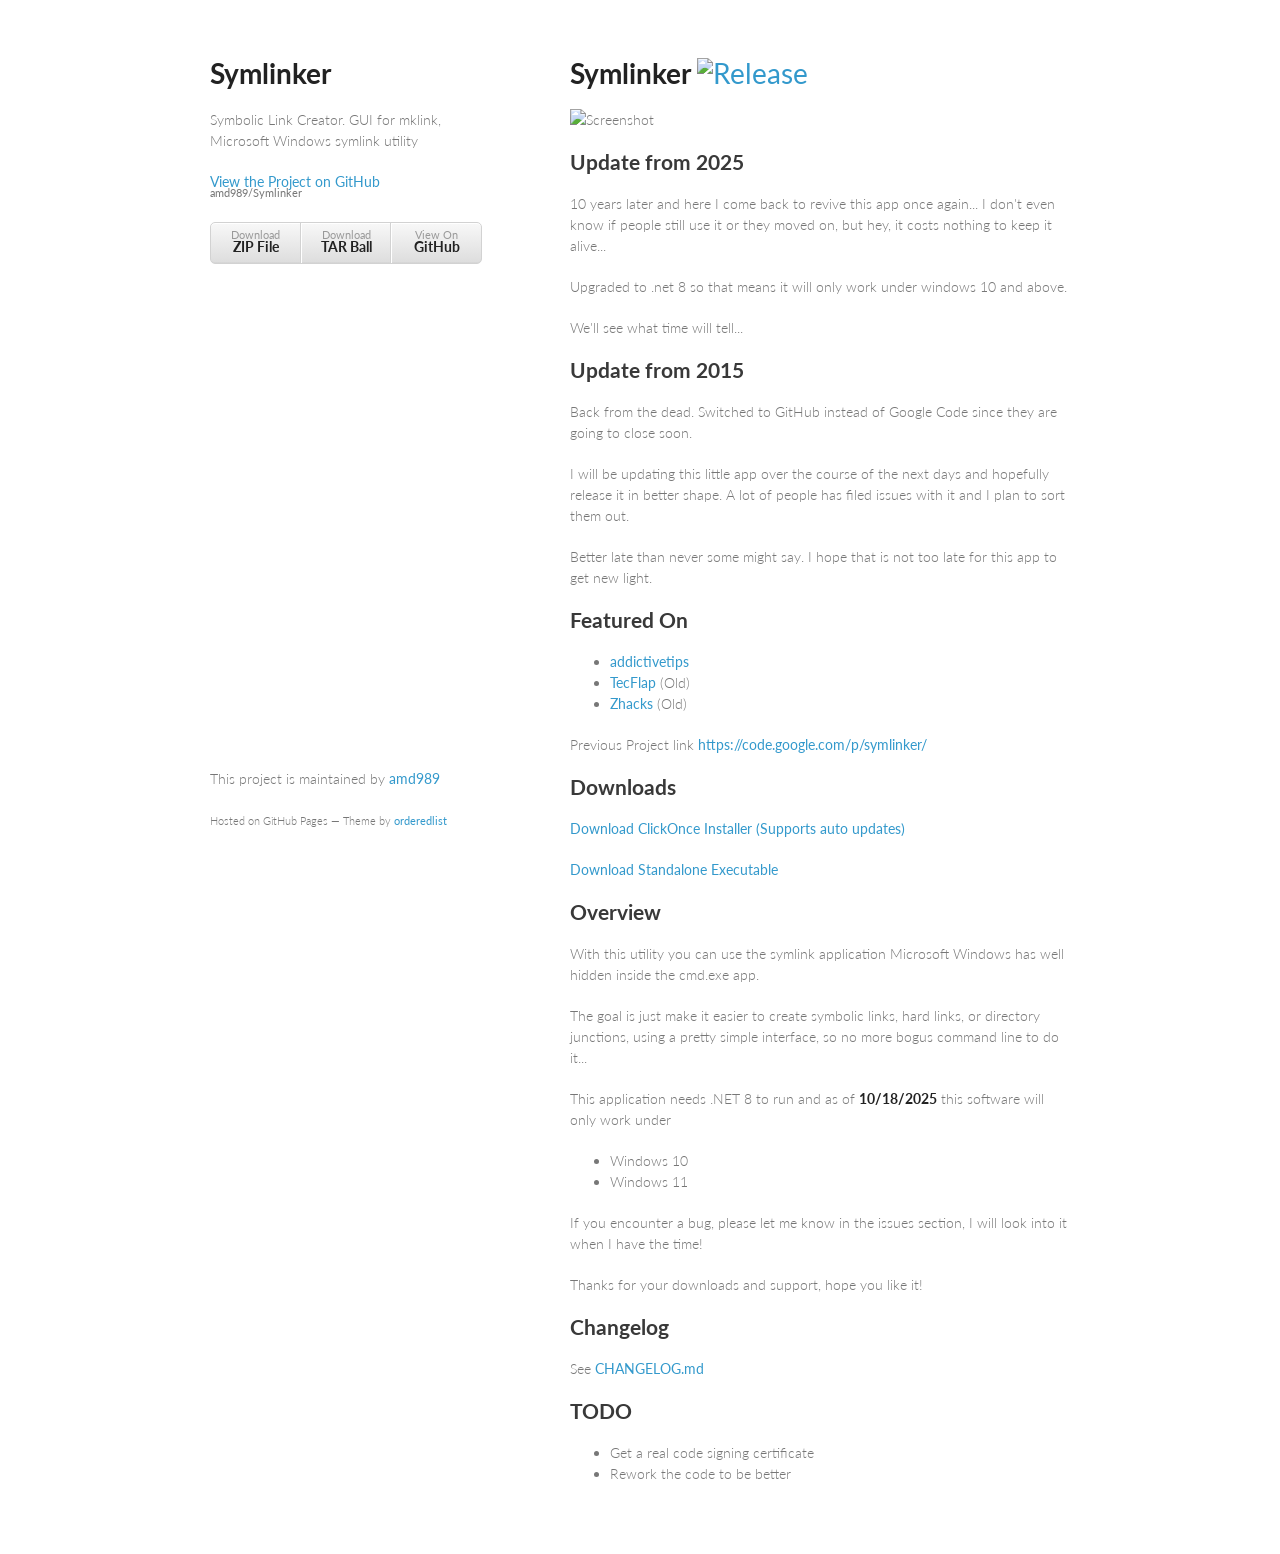
==== commit a134e466: "chore: update index file" ====
--- a/index.html
+++ b/index.html
@@ -29,9 +29,22 @@
       </header>
       <section>
         <h1>
-<a id="symlinker" class="anchor" href="#symlinker" aria-hidden="true"><span class="octicon octicon-link"></span></a>Symlinker</h1>
+<a id="symlinker" class="anchor" href="#symlinker" aria-hidden="true"><span class="octicon octicon-link"></span></a>Symlinker <a href="https://github.com/amd989/Symlinker/actions/workflows/release.yml"><img src="https://github.com/amd989/Symlinker/actions/workflows/release.yml/badge.svg" alt="Release"></a>
+</h1>
 
-<p><img src="http://alejandro.md/publish/Symlinker/screenshot.jpg" alt="Screenshot"></p>
+<p><img src="https://raw.githubusercontent.com/amd989/Symlinker/refs/heads/master/docs/window.png" alt="Screenshot"></p>
+
+<h2>
+<a id="update-from-2025" class="anchor" href="#update-from-2025" aria-hidden="true"><span class="octicon octicon-link"></span></a>Update from 2025</h2>
+
+<p>10 years later and here I come back to revive this app once again... I don't even know if people still use it or they moved on, but hey, it costs nothing to keep it alive...</p>
+
+<p>Upgraded to .net 8 so that means it will only work under windows 10 and above.</p>
+
+<p>We'll see what time will tell...</p>
+
+<h2>
+<a id="update-from-2015" class="anchor" href="#update-from-2015" aria-hidden="true"><span class="octicon octicon-link"></span></a>Update from 2015</h2>
 
 <p>Back from the dead. Switched to GitHub instead of Google Code since they are going to close soon.</p>
 
@@ -39,12 +52,13 @@
 
 <p>Better late than never some might say. I hope that is not too late for this app to get new light.</p>
 
-<p><strong>Featured On</strong>:</p>
+<h2>
+<a id="featured-on" class="anchor" href="#featured-on" aria-hidden="true"><span class="octicon octicon-link"></span></a>Featured On</h2>
 
 <ul>
 <li><a href="http://www.addictivetips.com/windows-tips/symlinker-create-symlink-hardlink-and-directory-junction-in-windows/">addictivetips</a></li>
-<li><a href="http://www.tecflap.com/2012/05/29/software-day-winautohide-symlinker-hyperdesktop/">TecFlap</a></li>
-<li><a href="http://www.zhacks.com/easily-create-symbolic-link-with-mklink-gui-symlinker/">Zhacks</a></li>
+<li><a href="https://web.archive.org/web/20150511235232/http://www.tecflap.com/2012/05/29/software-day-winautohide-symlinker-hyperdesktop/">TecFlap</a> (Old)</li>
+<li><a href="https://web.archive.org/web/20170512070430/http://www.zhacks.com/easily-create-symbolic-link-with-mklink-gui-symlinker">Zhacks</a> (Old)</li>
 </ul>
 
 <p>Previous Project link
@@ -53,11 +67,9 @@
 <h2>
 <a id="downloads" class="anchor" href="#downloads" aria-hidden="true"><span class="octicon octicon-link"></span></a>Downloads</h2>
 
-<p><a href="http://bit.ly/symlinker_clickonce">Download ClickOnce Installer (Supports auto updates)</a></p>
+<p><a href="https://l.alejandro.md/symlinker_clickonce">Download ClickOnce Installer (Supports auto updates)</a></p>
 
-<p><a href="http://bit.ly/symlinker_executable">Download Standalone Executable</a></p>
-
-<p><a href="http://bit.ly/symlinker_package">Download ClickOnce Full Package</a></p>
+<p><a href="https://l.alejandro.md/symlinker_executable">Download Standalone Executable</a></p>
 
 <h2>
 <a id="overview" class="anchor" href="#overview" aria-hidden="true"><span class="octicon octicon-link"></span></a>Overview</h2>
@@ -66,19 +78,21 @@
 
 <p>The goal is just make it easier to create symbolic links, hard links, or directory junctions, using a pretty simple interface, so no more bogus command line to do it...</p>
 
-<p>This application needs .Net Framework 3.5 to run (SP1 recommended) and as of <strong>4/24/2015</strong> this software will only work under</p>
+<p>This application needs .NET 8 to run and as of <strong>10/18/2025</strong> this software will only work under</p>
 
 <ul>
-<li>Windows Vista</li>
-<li>Windows 7</li>
-<li>Windows 8 and 8.1</li>
+<li>Windows 10</li>
+<li>Windows 11</li>
 </ul>
-
-<p>Windows XP doesn't have the mklink command available from the cmd.exe app. </p>
 
 <p>If you encounter a bug, please let me know in the issues section, I will look into it when I have the time!</p>
 
 <p>Thanks for your downloads and support, hope you like it!</p>
+
+<h2>
+<a id="changelog" class="anchor" href="#changelog" aria-hidden="true"><span class="octicon octicon-link"></span></a>Changelog</h2>
+
+<p>See <a href="https://github.com/amd989/Symlinker/blob/master/CHANGELOG.md">CHANGELOG.md</a></p>
 
 <h2>
 <a id="todo" class="anchor" href="#todo" aria-hidden="true"><span class="octicon octicon-link"></span></a>TODO</h2>
@@ -86,84 +100,6 @@
 <ul>
 <li>Get a real code signing certificate</li>
 <li>Rework the code to be better</li>
-</ul>
-
-<h2>
-<a id="change-log" class="anchor" href="#change-log" aria-hidden="true"><span class="octicon octicon-link"></span></a>Change Log</h2>
-
-<p>Version 1.1.2.0 04/22/2015</p>
-
-<ul>
-<li>Added. Added ability to run as an administrator with UAC enabled, with this support for Windows 8 and 8.1 is done.</li>
-<li>Disabled. Unfortunately Drag&amp;Drop does not work when running as an administrator <a href="http://serverfault.com/questions/39600/why-cant-i-drag-drop-a-file-for-editing-in-notepad-in-windows-server-2008">More Info</a>
-</li>
-</ul>
-
-<p>Version 1.1.1.15 04/22/2015</p>
-
-<ul>
-<li>Added. Added Drag&amp;Drop into the directory fields</li>
-<li>Fixed. Finally Error Handling has been implemented, now the app will show you if the link wasn't created and why.</li>
-</ul>
-
-<p>Version 1.1.1.14 04/22/2015</p>
-
-<ul>
-<li>Updated mail contact</li>
-<li>Moved issues from Google Code</li>
-<li>Updated installation link</li>
-</ul>
-
-<p>Version 1.1.1.10 08/31/2013</p>
-
-<ul>
-<li>Uploaded to GitHub</li>
-<li>Added ClickOnce check for updates support, get updates as automatically upon app launch (Still work in progress)</li>
-<li>Minor Changes (Almost nothing)</li>
-</ul>
-
-<p>Version 1.1.1.3 10/30/2010</p>
-
-<ul>
-<li>Fixed. Minor Bug Fixes. Thanks to some of you for pointing me out to them!.</li>
-<li>Modified. A little GUI redesign, just to support foreign Windows OS.</li>
-<li>Minor code revisions.</li>
-<li>TODO. Add UAC support for those folks with that enabled.</li>
-<li>TODO. Manage errors thrown by mklink, currently it just succeeds even if the link wasn't created confusing user.</li>
-</ul>
-
-<p>Version 1.1.0.6 7/26/2010</p>
-
-<ul>
-<li>Fixed. Minor Bug Fixes.</li>
-<li>Added. Added back the functionality to choose network locations, it was disabled for an unknown reason :P.</li>
-</ul>
-
-<p>Version 1.1.0.5 3/20/2010</p>
-
-<ul>
-<li>Fixed. Error changing the type of symbolic link from file to folder.</li>
-<li>Added. Tooltips with some information.</li>
-</ul>
-
-<p>Version 1.1.0.3 2/6/2010</p>
-
-<ul>
-<li>Fixed. Display Microsoft as publisher of the application, now it displays the name of the app.</li>
-</ul>
-
-<p>Version 1.1.0.0 2/3/2010</p>
-
-<ul>
-<li>Added. Functionality to create file symbolic links, previously only folder symlinks could be created, </li>
-<li>-Thanks to jasoneg for the suggestion-.</li>
-</ul>
-
-<p>Version 1.0.0.8 8/16/2009</p>
-
-<ul>
-<li>Fixed a minor bug when you try to create links in a folder that already has a folder equally named.</li>
-<li>Added better looking icon for Windows 7 users, though it will only work with the installable version.</li>
 </ul>
       </section>
       <footer>
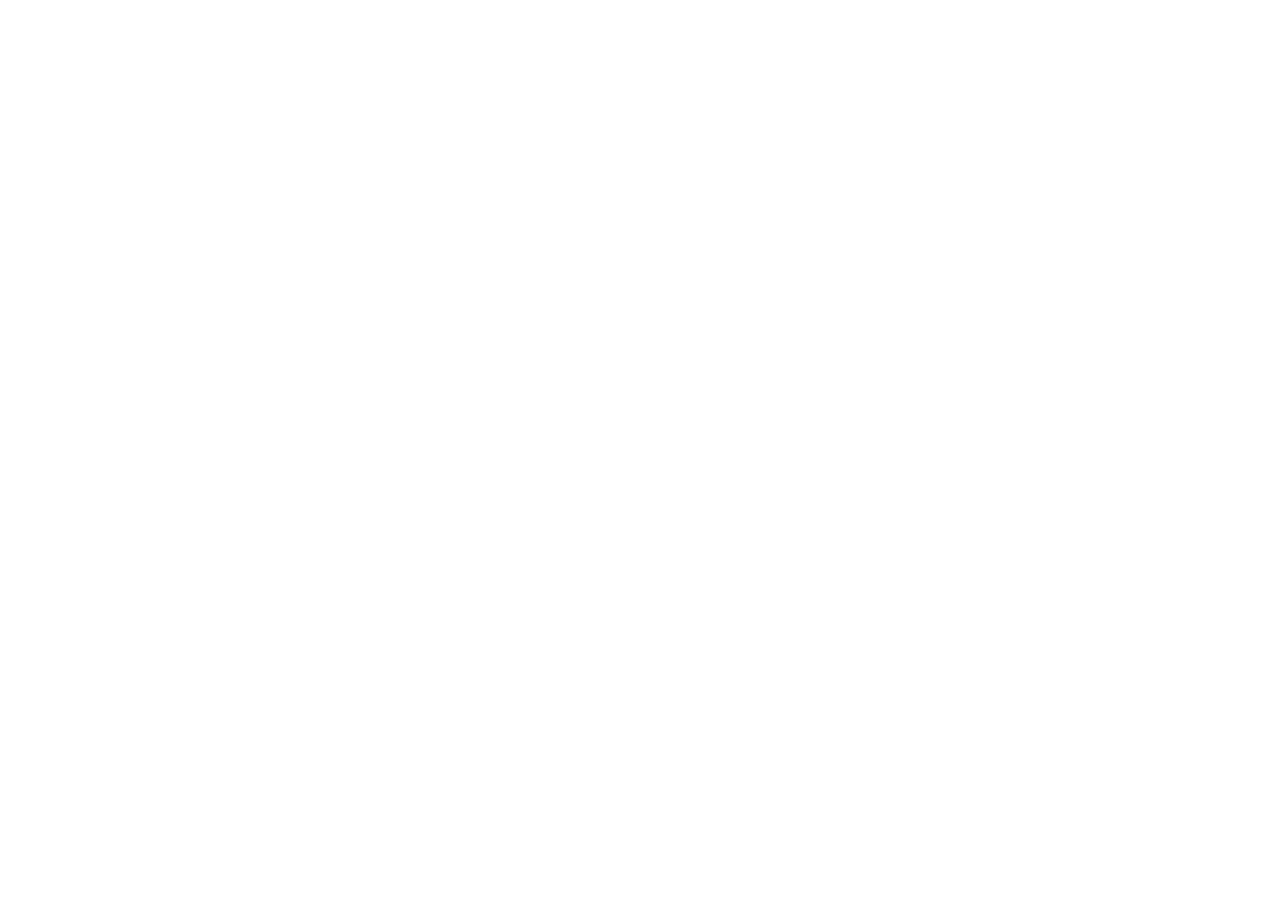
==== commit bc9fca88: "feat: update index" ====
--- a/index.html
+++ b/index.html
@@ -1,123 +1,23 @@
 <!doctype html>
-<html>
+<html lang="en">
   <head>
-    <meta charset="utf-8">
-    <meta http-equiv="X-UA-Compatible" content="chrome=1">
-    <title>Symlinker by amd989</title>
+    <meta charset="UTF-8" />
+    <meta name="viewport" content="width=device-width, initial-scale=1.0" />
+    <!-- TODO: Set the document title to the name of your application -->
+    <title>Symlinker</title>
+    <meta name="description" content="Symbolic Link Creator. GUI for mklink, Microsoft Windows symlink utility" />
+    <meta name="author" content="amd989" />
 
-    <link rel="stylesheet" href="stylesheets/styles.css">
-    <link rel="stylesheet" href="stylesheets/pygment_trac.css">
-    <meta name="viewport" content="width=device-width, initial-scale=1, user-scalable=no">
-    <!--[if lt IE 9]>
-    <script src="//html5shiv.googlecode.com/svn/trunk/html5.js"></script>
-    <![endif]-->
+    <!-- TODO: Update og:title to match your application name -->
+    <meta property="og:title" content="Symlinker" />
+    <meta property="og:description" content="Symbolic Link Creator. GUI for mklink, Microsoft Windows symlink utility" />
+    <meta property="og:type" content="website" />
+    <link rel="icon" href="/Symlinker/favicon.ico" />
+    <script type="module" crossorigin src="/Symlinker/assets/index-BK7rmL-Z.js"></script>
+    <link rel="stylesheet" crossorigin href="/Symlinker/assets/index-CLk-DmyL.css">
   </head>
+
   <body>
-    <div class="wrapper">
-      <header>
-        <h1>Symlinker</h1>
-        <p>Symbolic Link Creator. GUI for mklink, Microsoft Windows symlink utility</p>
-
-        <p class="view"><a href="https://github.com/amd989/Symlinker">View the Project on GitHub <small>amd989/Symlinker</small></a></p>
-
-
-        <ul>
-          <li><a href="https://github.com/amd989/Symlinker/zipball/master">Download <strong>ZIP File</strong></a></li>
-          <li><a href="https://github.com/amd989/Symlinker/tarball/master">Download <strong>TAR Ball</strong></a></li>
-          <li><a href="https://github.com/amd989/Symlinker">View On <strong>GitHub</strong></a></li>
-        </ul>
-      </header>
-      <section>
-        <h1>
-<a id="symlinker" class="anchor" href="#symlinker" aria-hidden="true"><span class="octicon octicon-link"></span></a>Symlinker <a href="https://github.com/amd989/Symlinker/actions/workflows/release.yml"><img src="https://github.com/amd989/Symlinker/actions/workflows/release.yml/badge.svg" alt="Release"></a>
-</h1>
-
-<p><img src="https://raw.githubusercontent.com/amd989/Symlinker/refs/heads/master/docs/window.png" alt="Screenshot"></p>
-
-<h2>
-<a id="update-from-2025" class="anchor" href="#update-from-2025" aria-hidden="true"><span class="octicon octicon-link"></span></a>Update from 2025</h2>
-
-<p>10 years later and here I come back to revive this app once again... I don't even know if people still use it or they moved on, but hey, it costs nothing to keep it alive...</p>
-
-<p>Upgraded to .net 8 so that means it will only work under windows 10 and above.</p>
-
-<p>We'll see what time will tell...</p>
-
-<h2>
-<a id="update-from-2015" class="anchor" href="#update-from-2015" aria-hidden="true"><span class="octicon octicon-link"></span></a>Update from 2015</h2>
-
-<p>Back from the dead. Switched to GitHub instead of Google Code since they are going to close soon.</p>
-
-<p>I will be updating this little app over the course of the next days and hopefully release it in better shape. A lot of people has filed issues with it and I plan to sort them out.</p>
-
-<p>Better late than never some might say. I hope that is not too late for this app to get new light.</p>
-
-<h2>
-<a id="featured-on" class="anchor" href="#featured-on" aria-hidden="true"><span class="octicon octicon-link"></span></a>Featured On</h2>
-
-<ul>
-<li><a href="http://www.addictivetips.com/windows-tips/symlinker-create-symlink-hardlink-and-directory-junction-in-windows/">addictivetips</a></li>
-<li><a href="https://web.archive.org/web/20150511235232/http://www.tecflap.com/2012/05/29/software-day-winautohide-symlinker-hyperdesktop/">TecFlap</a> (Old)</li>
-<li><a href="https://web.archive.org/web/20170512070430/http://www.zhacks.com/easily-create-symbolic-link-with-mklink-gui-symlinker">Zhacks</a> (Old)</li>
-</ul>
-
-<p>Previous Project link
-<a href="https://code.google.com/p/symlinker/">https://code.google.com/p/symlinker/</a></p>
-
-<h2>
-<a id="downloads" class="anchor" href="#downloads" aria-hidden="true"><span class="octicon octicon-link"></span></a>Downloads</h2>
-
-<p><a href="https://l.alejandro.md/symlinker_clickonce">Download ClickOnce Installer (Supports auto updates)</a></p>
-
-<p><a href="https://l.alejandro.md/symlinker_executable">Download Standalone Executable</a></p>
-
-<h2>
-<a id="overview" class="anchor" href="#overview" aria-hidden="true"><span class="octicon octicon-link"></span></a>Overview</h2>
-
-<p>With this utility you can use the symlink application Microsoft Windows has well hidden inside the cmd.exe app.</p>
-
-<p>The goal is just make it easier to create symbolic links, hard links, or directory junctions, using a pretty simple interface, so no more bogus command line to do it...</p>
-
-<p>This application needs .NET 8 to run and as of <strong>10/18/2025</strong> this software will only work under</p>
-
-<ul>
-<li>Windows 10</li>
-<li>Windows 11</li>
-</ul>
-
-<p>If you encounter a bug, please let me know in the issues section, I will look into it when I have the time!</p>
-
-<p>Thanks for your downloads and support, hope you like it!</p>
-
-<h2>
-<a id="changelog" class="anchor" href="#changelog" aria-hidden="true"><span class="octicon octicon-link"></span></a>Changelog</h2>
-
-<p>See <a href="https://github.com/amd989/Symlinker/blob/master/CHANGELOG.md">CHANGELOG.md</a></p>
-
-<h2>
-<a id="todo" class="anchor" href="#todo" aria-hidden="true"><span class="octicon octicon-link"></span></a>TODO</h2>
-
-<ul>
-<li>Get a real code signing certificate</li>
-<li>Rework the code to be better</li>
-</ul>
-      </section>
-      <footer>
-        <p>This project is maintained by <a href="https://github.com/amd989">amd989</a></p>
-        <p><small>Hosted on GitHub Pages &mdash; Theme by <a href="https://github.com/orderedlist">orderedlist</a></small></p>
-      </footer>
-    </div>
-    <script src="javascripts/scale.fix.js"></script>
-              <script type="text/javascript">
-            var gaJsHost = (("https:" == document.location.protocol) ? "https://ssl." : "http://www.");
-            document.write(unescape("%3Cscript src='" + gaJsHost + "google-analytics.com/ga.js' type='text/javascript'%3E%3C/script%3E"));
-          </script>
-          <script type="text/javascript">
-            try {
-              var pageTracker = _gat._getTracker("UA-57230090-3");
-            pageTracker._trackPageview();
-            } catch(err) {}
-          </script>
-
+    <div id="root"></div>
   </body>
-</html>+</html>
